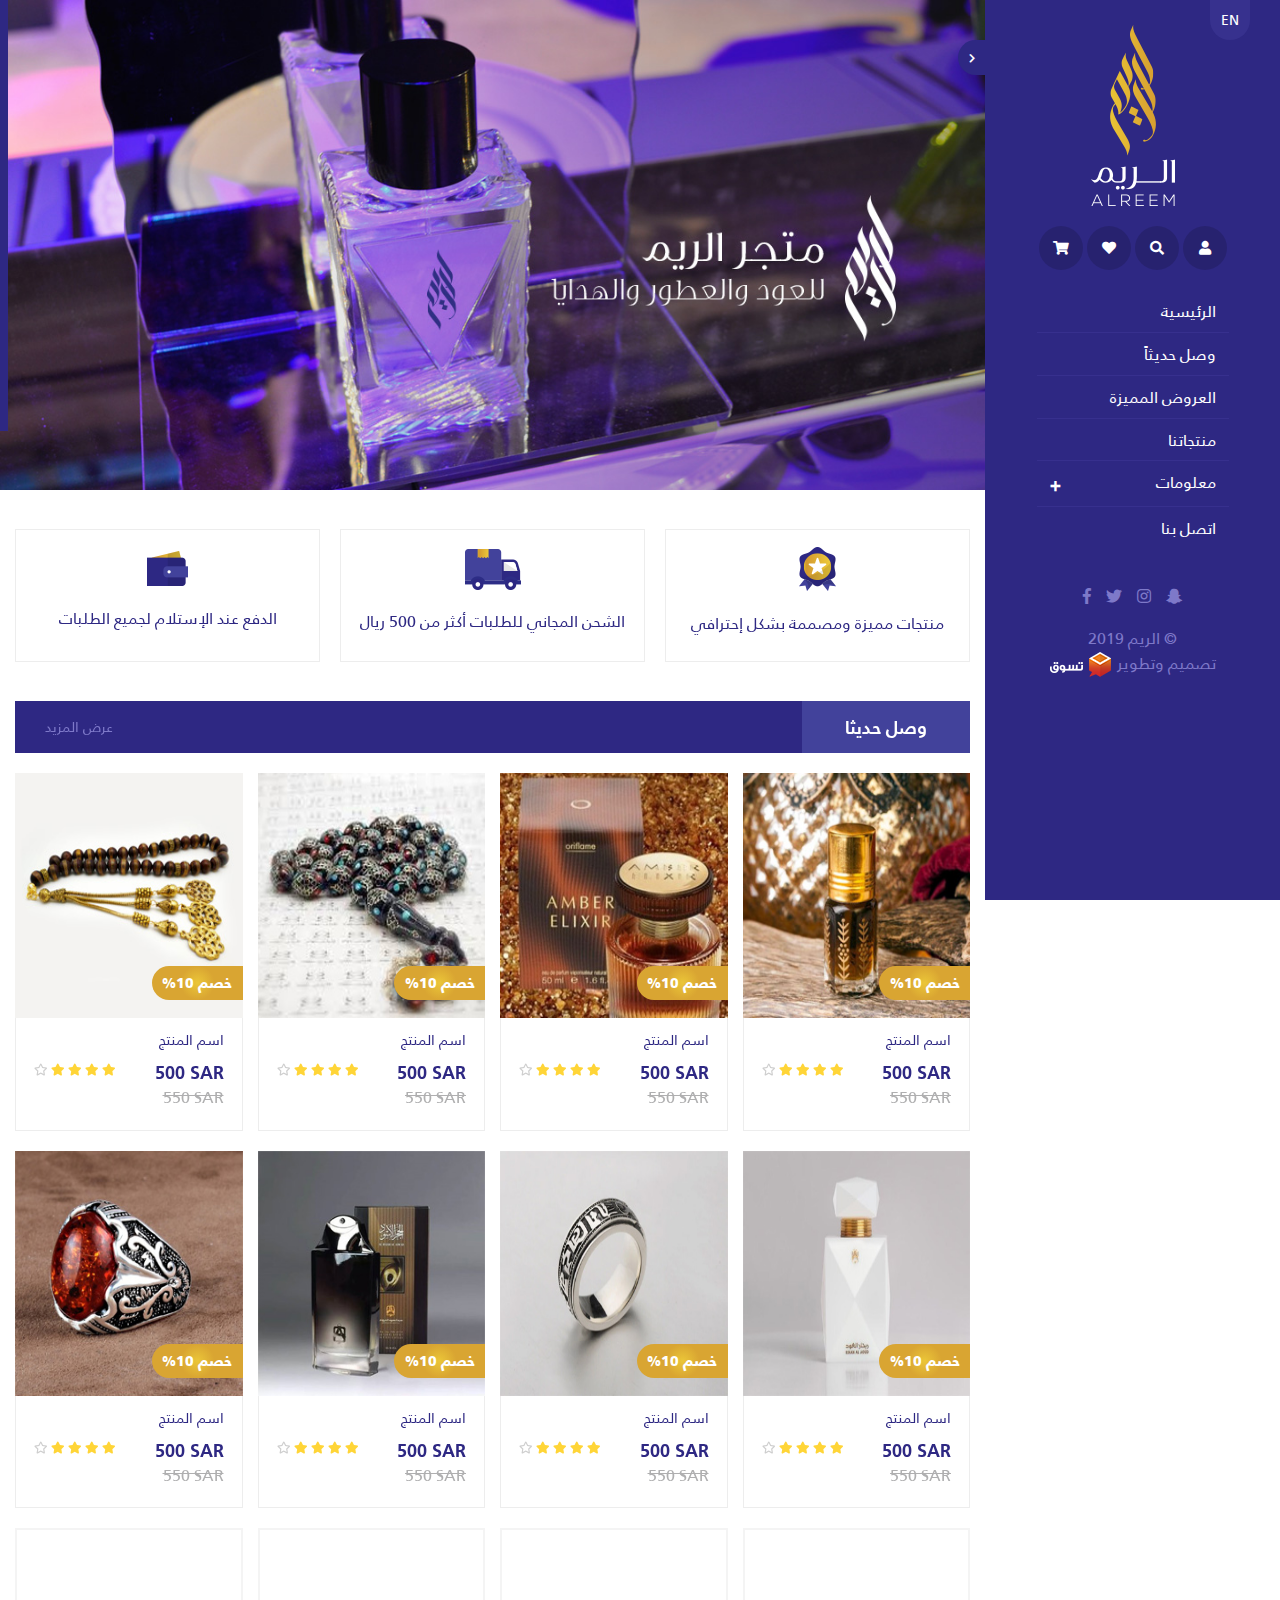
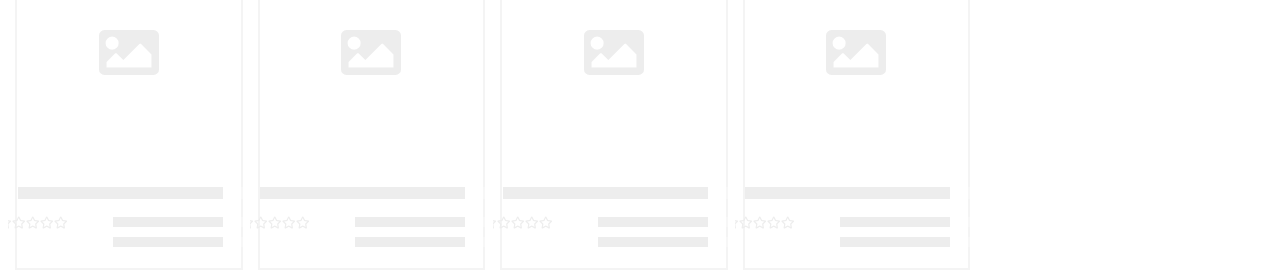
==== index.html @ d62d0670 "swiper" ====
<!DOCTYPE html>
<html>

<head>
  <meta charset="UTF-8" />
  <meta name="viewport" content="width=device-width, initial-scale=1, shrink-to-fit=no" />
  <title>الريم</title>
  <link rel="stylesheet" href="css/bootstrap.min.css" />
  <link rel="stylesheet" href="css/bootstrap-rtl.min.css" />
  <link rel="stylesheet" href="css/hover-min.css" />
  <link rel="stylesheet" href="css/owl.carousel.min.css" />
  <link rel="stylesheet" href="css/owl.theme.default.min.css" />
  <link rel="stylesheet" href="fonts/fontawesome/css/all.min.css" />
  <link rel="stylesheet" href="css/swiper.min.css" />
  <link rel="stylesheet" href="css/main.css" />
</head>

<body>
  <span class="side-close">
    <i class="fas fa-chevron-right"></i>
  </span>
  <div class="xs-overlay">
    <div class="side-bar">
      <div class="side-wraper">
        <a href="index-en.html" class="lang fix">EN</a>
        <a href="index.html" class="logo"><img src="images/logo.png" alt="" class="img-responsive"></a>
        <div class="user-icon">
          <a href="#"><i class="fas fa-user"></i></a>
          <span class="search-btn"><i class="fas fa-search"></i></span>
          <span><i class="fas fa-heart"></i></span>
          <span><i class="fas fa-shopping-cart"></i></span>
        </div>
        <div class="card">
          <ul class="links list-unstyled">
            <li class="link-li"><a href="#" class="link fix">الرئيسية</a></li>
            <li class="link-li"><a href="#" class="link fix">وصل حديثاً</a></li>
            <li class="link-li"><a href="#" class="link fix">العروض المميزة</a></li>
            <li class="link-li"><a href="#" class="link fix">منتجاتنا</a></li>
            <li class="link-li"><a class="link fix drop accordion">معلومات</a>
              <div class="panel">
                <ul class="droplinks list-unstyled">
                  <li><a href="#" class="link fix dropitem">من نحن</a></li>
                  <li><a href="#" class="link fix dropitem">معلومات الشحن والتوصيل</a></li>
                  <li><a href="#" class="link fix dropitem">الخصوصية</a></li>
                  <li><a href="#" class="link fix dropitem">شروط الإستخدام</a></li>
                </ul>
              </div>
            </li>
            <li class="link-li"><a href="#" class="link fix">اتصل بنا</a></li>
          </ul>
          <div id="search">
            <div class="searchbox">
              <input type="text" placeholder="البحث">
              <button><i class="fa fa-search"></i></button>
            </div>
          </div>
        </div>

        <div class="social">
          <a href="#" class="fix"><i class="fab fa-snapchat-ghost"></i></a>
          <a href="#" class="fix"><i class="fab fa-instagram"></i></a>
          <a href="#" class="fix"><i class="fab fa-twitter"></i></a>
          <a href="#" class="fix"><i class="fab fa-facebook-f"></i></a>
        </div>
        <div class="copyrights">
          <p class="reem">© الريم 2019</p>
          <p class="tasawk">تصميم وتطوير<a href="#"><img src="images/tasawk.png" alt=""></a></p>
        </div>
        <div class="close-btn">
          <i class="fas fa-times-circle"></i>
        </div>
      </div>
    </div>
  </div>
  <div class="logo-xs">
    <i class="fa fa-bars menu-btn"></i>
    <a href="#"><img src="images/logo.png" alt=""></a>
  </div>
  <div class="site-body">
    <!-- Start Slider -->
    <div id="mainslider" class="swiper-container" dir="rtl">
      <div class="swiper-wrapper">
        <div class="swiper-slide">
          <img src="images/slider.jpg" class="img-responsive" alt="slide">
        </div>
        <div class="swiper-slide">
          <img src="images/slider.jpg" class="img-responsive" alt="slide">
        </div>
      </div>
      <div class="swiper-pagination"></div>
    </div>
    <!-- End Slider -->
    <div class="services-bar">
      <div class="container-fluid">
        <div class="services">
          <div class="service">
            <img src="images/service1.png" alt="">
            <p class="service-info">منتجات مميزة ومصممة بشكل إحترافي</p>
          </div>
          <div class="service">
            <img src="images/service2.png" alt="">
            <p class="service-info">الشحن المجاني للطلبات أكثر من 500 ريال</p>
          </div>
          <div class="service">
            <img src="images/service3.png" alt="">
            <p class="service-info">الدفع عند الإستلام لجميع الطلبات</p>
          </div>
        </div>
      </div>
    </div>
    <div class="latest">
      <div class="container-fluid">
        <div class="latest-header">
          <h1>وصل حديثا</h1>
          <a href="#" class="fix">عرض المزيد</a>
        </div>
        <div class="row products">
          <div class="col-lg-3 col-md-4 col-sm-6 col-xs-12">
            <div class="product">
              <div class="product-img">
                <a href="#"><img src="images/pro1.jpg" class="img-responsive" alt=""></a>
                <div class="sale">خصم 10%</div>
                <div class="tools">
                  <span class="cart-icon"><i class="fas fa-shopping-cart"></i></span>
                  <span class="fav-icon"><i class="fas fa-heart"></i></span>
                </div>
              </div>
              <div class="info">
                <div class="infotxt">
                  <a href="#" class="product-name fix">اسم المنتج</a>
                  <div class="price">
                    <span class="new-price">500 SAR</span>
                    <span class="old-price">550 SAR</span>
                  </div>
                </div>
                <div class="therating">
                  <span><i class="fas fa-star"></i></span>
                  <span><i class="fas fa-star"></i></span>
                  <span><i class="fas fa-star"></i></span>
                  <span><i class="fas fa-star"></i></span>
                  <span><i class="far fa-star"></i></span>
                </div>
              </div>
            </div>
          </div>
          <div class="col-lg-3 col-md-4 col-sm-6 col-xs-12">
            <div class="product">
              <div class="product-img">
                <a href="#"><img src="images/pro2.jpg" class="img-responsive" alt=""></a>
                <div class="sale">خصم 10%</div>
                <div class="tools">
                  <span class="cart-icon"><i class="fas fa-shopping-cart"></i></span>
                  <span class="fav-icon"><i class="fas fa-heart"></i></span>
                </div>
              </div>
              <div class="info">
                <div class="infotxt">
                  <a href="#" class="product-name fix">اسم المنتج</a>
                  <div class="price">
                    <span class="new-price">500 SAR</span>
                    <span class="old-price">550 SAR</span>
                  </div>
                </div>
                <div class="therating">
                  <span><i class="fas fa-star"></i></span>
                  <span><i class="fas fa-star"></i></span>
                  <span><i class="fas fa-star"></i></span>
                  <span><i class="fas fa-star"></i></span>
                  <span><i class="far fa-star"></i></span>
                </div>
              </div>
            </div>
          </div>
          <div class="col-lg-3 col-md-4 col-sm-6 col-xs-12">
            <div class="product">
              <div class="product-img">
                <a href="#"><img src="images/pro3.jpg" class="img-responsive" alt=""></a>
                <div class="sale">خصم 10%</div>
                <div class="tools">
                  <span class="cart-icon"><i class="fas fa-shopping-cart"></i></span>
                  <span class="fav-icon"><i class="fas fa-heart"></i></span>
                </div>
              </div>
              <div class="info">
                <div class="infotxt">
                  <a href="#" class="product-name fix">اسم المنتج</a>
                  <div class="price">
                    <span class="new-price">500 SAR</span>
                    <span class="old-price">550 SAR</span>
                  </div>
                </div>
                <div class="therating">
                  <span><i class="fas fa-star"></i></span>
                  <span><i class="fas fa-star"></i></span>
                  <span><i class="fas fa-star"></i></span>
                  <span><i class="fas fa-star"></i></span>
                  <span><i class="far fa-star"></i></span>
                </div>
              </div>
            </div>
          </div>
          <div class="col-lg-3 col-md-4 col-sm-6 col-xs-12">
            <div class="product">
              <div class="product-img">
                <a href="#"><img src="images/pro4.jpg" class="img-responsive" alt=""></a>
                <div class="sale">خصم 10%</div>
                <div class="tools">
                  <span class="cart-icon"><i class="fas fa-shopping-cart"></i></span>
                  <span class="fav-icon"><i class="fas fa-heart"></i></span>
                </div>
              </div>
              <div class="info">
                <div class="infotxt">
                  <a href="#" class="product-name fix">اسم المنتج</a>
                  <div class="price">
                    <span class="new-price">500 SAR</span>
                    <span class="old-price">550 SAR</span>
                  </div>
                </div>
                <div class="therating">
                  <span><i class="fas fa-star"></i></span>
                  <span><i class="fas fa-star"></i></span>
                  <span><i class="fas fa-star"></i></span>
                  <span><i class="fas fa-star"></i></span>
                  <span><i class="far fa-star"></i></span>
                </div>
              </div>
            </div>
          </div>
          <div class="col-lg-3 col-md-4 col-sm-6 col-xs-12">
            <div class="product">
              <div class="product-img">
                <a href="#"><img src="images/pro5.jpg" class="img-responsive" alt=""></a>
                <div class="sale">خصم 10%</div>
                <div class="tools">
                  <span class="cart-icon"><i class="fas fa-shopping-cart"></i></span>
                  <span class="fav-icon"><i class="fas fa-heart"></i></span>
                </div>
              </div>
              <div class="info">
                <div class="infotxt">
                  <a href="#" class="product-name fix">اسم المنتج</a>
                  <div class="price">
                    <span class="new-price">500 SAR</span>
                    <span class="old-price">550 SAR</span>
                  </div>
                </div>
                <div class="therating">
                  <span><i class="fas fa-star"></i></span>
                  <span><i class="fas fa-star"></i></span>
                  <span><i class="fas fa-star"></i></span>
                  <span><i class="fas fa-star"></i></span>
                  <span><i class="far fa-star"></i></span>
                </div>
              </div>
            </div>
          </div>
          <div class="col-lg-3 col-md-4 col-sm-6 col-xs-12">
            <div class="product">
              <div class="product-img">
                <a href="#"><img src="images/pro6.jpg" class="img-responsive" alt=""></a>
                <div class="sale">خصم 10%</div>
                <div class="tools">
                  <span class="cart-icon"><i class="fas fa-shopping-cart"></i></span>
                  <span class="fav-icon"><i class="fas fa-heart"></i></span>
                </div>
              </div>
              <div class="info">
                <div class="infotxt">
                  <a href="#" class="product-name fix">اسم المنتج</a>
                  <div class="price">
                    <span class="new-price">500 SAR</span>
                    <span class="old-price">550 SAR</span>
                  </div>
                </div>
                <div class="therating">
                  <span><i class="fas fa-star"></i></span>
                  <span><i class="fas fa-star"></i></span>
                  <span><i class="fas fa-star"></i></span>
                  <span><i class="fas fa-star"></i></span>
                  <span><i class="far fa-star"></i></span>
                </div>
              </div>
            </div>
          </div>
          <div class="col-lg-3 col-md-4 col-sm-6 col-xs-12">
            <div class="product">
              <div class="product-img">
                <a href="#"><img src="images/pro7.jpg" class="img-responsive" alt=""></a>
                <div class="sale">خصم 10%</div>
                <div class="tools">
                  <span class="cart-icon"><i class="fas fa-shopping-cart"></i></span>
                  <span class="fav-icon"><i class="fas fa-heart"></i></span>
                </div>
              </div>
              <div class="info">
                <div class="infotxt">
                  <a href="#" class="product-name fix">اسم المنتج</a>
                  <div class="price">
                    <span class="new-price">500 SAR</span>
                    <span class="old-price">550 SAR</span>
                  </div>
                </div>
                <div class="therating">
                  <span><i class="fas fa-star"></i></span>
                  <span><i class="fas fa-star"></i></span>
                  <span><i class="fas fa-star"></i></span>
                  <span><i class="fas fa-star"></i></span>
                  <span><i class="far fa-star"></i></span>
                </div>
              </div>
            </div>
          </div>
          <div class="col-lg-3 col-md-4 col-sm-6 col-xs-12">
            <div class="product">
              <div class="product-img">
                <a href="#"><img src="images/pro8.jpg" class="img-responsive" alt=""></a>
                <div class="sale">خصم 10%</div>
                <div class="tools">
                  <span class="cart-icon"><i class="fas fa-shopping-cart"></i></span>
                  <span class="fav-icon"><i class="fas fa-heart"></i></span>
                </div>
              </div>
              <div class="info">
                <div class="infotxt">
                  <a href="#" class="product-name fix">اسم المنتج</a>
                  <div class="price">
                    <span class="new-price">500 SAR</span>
                    <span class="old-price">550 SAR</span>
                  </div>
                </div>
                <div class="therating">
                  <span><i class="fas fa-star"></i></span>
                  <span><i class="fas fa-star"></i></span>
                  <span><i class="fas fa-star"></i></span>
                  <span><i class="fas fa-star"></i></span>
                  <span><i class="far fa-star"></i></span>
                </div>
              </div>
            </div>
          </div>
          <div class="col-lg-3 col-md-4 col-sm-6 col-xs-12 placeholder">
            <div class="product">
              <div class="product-img">
                <i class="fas fa-image"></i>
              </div>
              <div class="info">
                <div class="infotxt">
                  <a href="#" class="product-name fix"></a>
                  <div class="price">
                    <span class="new-price"></span>
                    <span class="old-price"></span>
                  </div>
                </div>
                <div class="therating">
                  <span><i class="far fa-star"></i></span>
                  <span><i class="far fa-star"></i></span>
                  <span><i class="far fa-star"></i></span>
                  <span><i class="far fa-star"></i></span>
                  <span><i class="far fa-star"></i></span>
                </div>
              </div>
            </div>
          </div>
          <div class="col-lg-3 col-md-4 col-sm-6 col-xs-12 placeholder">
            <div class="product">
              <div class="product-img">
                <i class="fas fa-image"></i>
              </div>
              <div class="info">
                <div class="infotxt">
                  <a href="#" class="product-name fix"></a>
                  <div class="price">
                    <span class="new-price"></span>
                    <span class="old-price"></span>
                  </div>
                </div>
                <div class="therating">
                  <span><i class="far fa-star"></i></span>
                  <span><i class="far fa-star"></i></span>
                  <span><i class="far fa-star"></i></span>
                  <span><i class="far fa-star"></i></span>
                  <span><i class="far fa-star"></i></span>
                </div>
              </div>
            </div>
          </div>
          <div class="col-lg-3 col-md-4 col-sm-6 col-xs-12 placeholder">
            <div class="product">
              <div class="product-img">
                <i class="fas fa-image"></i>
              </div>
              <div class="info">
                <div class="infotxt">
                  <a href="#" class="product-name fix"></a>
                  <div class="price">
                    <span class="new-price"></span>
                    <span class="old-price"></span>
                  </div>
                </div>
                <div class="therating">
                  <span><i class="far fa-star"></i></span>
                  <span><i class="far fa-star"></i></span>
                  <span><i class="far fa-star"></i></span>
                  <span><i class="far fa-star"></i></span>
                  <span><i class="far fa-star"></i></span>
                </div>
              </div>
            </div>
          </div>
          <div class="col-lg-3 col-md-4 col-sm-6 col-xs-12 placeholder">
            <div class="product">
              <div class="product-img">
                <i class="fas fa-image"></i>
              </div>
              <div class="info">
                <div class="infotxt">
                  <a href="#" class="product-name fix"></a>
                  <div class="price">
                    <span class="new-price"></span>
                    <span class="old-price"></span>
                  </div>
                </div>
                <div class="therating">
                  <span><i class="far fa-star"></i></span>
                  <span><i class="far fa-star"></i></span>
                  <span><i class="far fa-star"></i></span>
                  <span><i class="far fa-star"></i></span>
                  <span><i class="far fa-star"></i></span>
                </div>
              </div>
            </div>
          </div>

        </div>
      </div>
    </div>
  </div>
  <script src="js/jquery-3.3.1.min.js"></script>
  <script src="js/jquery.nicescroll.min.js"></script>
  <script src="js/bootstrap.min.js"></script>
  <script src="js/owl.carousel.min.js"></script>
  <script src="js/swiper.min.js"></script>
  <script src="js/main.js"></script>
</body>

</html>
---- fonts/fontawesome/css/all.min.css ----
.fa,.fab,.fal,.far,.fas{-moz-osx-font-smoothing:grayscale;-webkit-font-smoothing:antialiased;display:inline-block;font-style:normal;font-variant:normal;text-rendering:auto;line-height:1}.fa-lg{font-size:1.33333em;line-height:.75em;vertical-align:-.0667em}.fa-xs{font-size:.75em}.fa-sm{font-size:.875em}.fa-1x{font-size:1em}.fa-2x{font-size:2em}.fa-3x{font-size:3em}.fa-4x{font-size:4em}.fa-5x{font-size:5em}.fa-6x{font-size:6em}.fa-7x{font-size:7em}.fa-8x{font-size:8em}.fa-9x{font-size:9em}.fa-10x{font-size:10em}.fa-fw{text-align:center;width:1.25em}.fa-ul{list-style-type:none;margin-left:2.5em;padding-left:0}.fa-ul>li{position:relative}.fa-li{left:-2em;position:absolute;text-align:center;width:2em;line-height:inherit}.fa-border{border:.08em solid #eee;border-radius:.1em;padding:.2em .25em .15em}.fa-pull-left{float:left}.fa-pull-right{float:right}.fa.fa-pull-left,.fab.fa-pull-left,.fal.fa-pull-left,.far.fa-pull-left,.fas.fa-pull-left{margin-right:.3em}.fa.fa-pull-right,.fab.fa-pull-right,.fal.fa-pull-right,.far.fa-pull-right,.fas.fa-pull-right{margin-left:.3em}.fa-spin{animation:fa-spin 2s infinite linear}.fa-pulse{animation:fa-spin 1s infinite steps(8)}@keyframes fa-spin{0%{transform:rotate(0deg)}to{transform:rotate(1turn)}}.fa-rotate-90{-ms-filter:"progid:DXImageTransform.Microsoft.BasicImage(rotation=1)";transform:rotate(90deg)}.fa-rotate-180{-ms-filter:"progid:DXImageTransform.Microsoft.BasicImage(rotation=2)";transform:rotate(180deg)}.fa-rotate-270{-ms-filter:"progid:DXImageTransform.Microsoft.BasicImage(rotation=3)";transform:rotate(270deg)}.fa-flip-horizontal{-ms-filter:"progid:DXImageTransform.Microsoft.BasicImage(rotation=0, mirror=1)";transform:scaleX(-1)}.fa-flip-vertical{transform:scaleY(-1)}.fa-flip-both,.fa-flip-horizontal.fa-flip-vertical,.fa-flip-vertical{-ms-filter:"progid:DXImageTransform.Microsoft.BasicImage(rotation=2, mirror=1)"}.fa-flip-both,.fa-flip-horizontal.fa-flip-vertical{transform:scale(-1)}:root .fa-flip-both,:root .fa-flip-horizontal,:root .fa-flip-vertical,:root .fa-rotate-90,:root .fa-rotate-180,:root .fa-rotate-270{filter:none}.fa-stack{display:inline-block;height:2em;line-height:2em;position:relative;vertical-align:middle;width:2.5em}.fa-stack-1x,.fa-stack-2x{left:0;position:absolute;text-align:center;width:100%}.fa-stack-1x{line-height:inherit}.fa-stack-2x{font-size:2em}.fa-inverse{color:#fff}.fa-500px:before{content:"\f26e"}.fa-accessible-icon:before{content:"\f368"}.fa-accusoft:before{content:"\f369"}.fa-acquisitions-incorporated:before{content:"\f6af"}.fa-ad:before{content:"\f641"}.fa-address-book:before{content:"\f2b9"}.fa-address-card:before{content:"\f2bb"}.fa-adjust:before{content:"\f042"}.fa-adn:before{content:"\f170"}.fa-adobe:before{content:"\f778"}.fa-adversal:before{content:"\f36a"}.fa-affiliatetheme:before{content:"\f36b"}.fa-air-freshener:before{content:"\f5d0"}.fa-algolia:before{content:"\f36c"}.fa-align-center:before{content:"\f037"}.fa-align-justify:before{content:"\f039"}.fa-align-left:before{content:"\f036"}.fa-align-right:before{content:"\f038"}.fa-alipay:before{content:"\f642"}.fa-allergies:before{content:"\f461"}.fa-amazon:before{content:"\f270"}.fa-amazon-pay:before{content:"\f42c"}.fa-ambulance:before{content:"\f0f9"}.fa-american-sign-language-interpreting:before{content:"\f2a3"}.fa-amilia:before{content:"\f36d"}.fa-anchor:before{content:"\f13d"}.fa-android:before{content:"\f17b"}.fa-angellist:before{content:"\f209"}.fa-angle-double-down:before{content:"\f103"}.fa-angle-double-left:before{content:"\f100"}.fa-angle-double-right:before{content:"\f101"}.fa-angle-double-up:before{content:"\f102"}.fa-angle-down:before{content:"\f107"}.fa-angle-left:before{content:"\f104"}.fa-angle-right:before{content:"\f105"}.fa-angle-up:before{content:"\f106"}.fa-angry:before{content:"\f556"}.fa-angrycreative:before{content:"\f36e"}.fa-angular:before{content:"\f420"}.fa-ankh:before{content:"\f644"}.fa-app-store:before{content:"\f36f"}.fa-app-store-ios:before{content:"\f370"}.fa-apper:before{content:"\f371"}.fa-apple:before{content:"\f179"}.fa-apple-alt:before{content:"\f5d1"}.fa-apple-pay:before{content:"\f415"}.fa-archive:before{content:"\f187"}.fa-archway:before{content:"\f557"}.fa-arrow-alt-circle-down:before{content:"\f358"}.fa-arrow-alt-circle-left:before{content:"\f359"}.fa-arrow-alt-circle-right:before{content:"\f35a"}.fa-arrow-alt-circle-up:before{content:"\f35b"}.fa-arrow-circle-down:before{content:"\f0ab"}.fa-arrow-circle-left:before{content:"\f0a8"}.fa-arrow-circle-right:before{content:"\f0a9"}.fa-arrow-circle-up:before{content:"\f0aa"}.fa-arrow-down:before{content:"\f063"}.fa-arrow-left:before{content:"\f060"}.fa-arrow-right:before{content:"\f061"}.fa-arrow-up:before{content:"\f062"}.fa-arrows-alt:before{content:"\f0b2"}.fa-arrows-alt-h:before{content:"\f337"}.fa-arrows-alt-v:before{content:"\f338"}.fa-artstation:before{content:"\f77a"}.fa-assistive-listening-systems:before{content:"\f2a2"}.fa-asterisk:before{content:"\f069"}.fa-asymmetrik:before{content:"\f372"}.fa-at:before{content:"\f1fa"}.fa-atlas:before{content:"\f558"}.fa-atlassian:before{content:"\f77b"}.fa-atom:before{content:"\f5d2"}.fa-audible:before{content:"\f373"}.fa-audio-description:before{content:"\f29e"}.fa-autoprefixer:before{content:"\f41c"}.fa-avianex:before{content:"\f374"}.fa-aviato:before{content:"\f421"}.fa-award:before{content:"\f559"}.fa-aws:before{content:"\f375"}.fa-baby:before{content:"\f77c"}.fa-baby-carriage:before{content:"\f77d"}.fa-backspace:before{content:"\f55a"}.fa-backward:before{content:"\f04a"}.fa-bacon:before{content:"\f7e5"}.fa-balance-scale:before{content:"\f24e"}.fa-ban:before{content:"\f05e"}.fa-band-aid:before{content:"\f462"}.fa-bandcamp:before{content:"\f2d5"}.fa-barcode:before{content:"\f02a"}.fa-bars:before{content:"\f0c9"}.fa-baseball-ball:before{content:"\f433"}.fa-basketball-ball:before{content:"\f434"}.fa-bath:before{content:"\f2cd"}.fa-battery-empty:before{content:"\f244"}.fa-battery-full:before{content:"\f240"}.fa-battery-half:before{content:"\f242"}.fa-battery-quarter:before{content:"\f243"}.fa-battery-three-quarters:before{content:"\f241"}.fa-bed:before{content:"\f236"}.fa-beer:before{content:"\f0fc"}.fa-behance:before{content:"\f1b4"}.fa-behance-square:before{content:"\f1b5"}.fa-bell:before{content:"\f0f3"}.fa-bell-slash:before{content:"\f1f6"}.fa-bezier-curve:before{content:"\f55b"}.fa-bible:before{content:"\f647"}.fa-bicycle:before{content:"\f206"}.fa-bimobject:before{content:"\f378"}.fa-binoculars:before{content:"\f1e5"}.fa-biohazard:before{content:"\f780"}.fa-birthday-cake:before{content:"\f1fd"}.fa-bitbucket:before{content:"\f171"}.fa-bitcoin:before{content:"\f379"}.fa-bity:before{content:"\f37a"}.fa-black-tie:before{content:"\f27e"}.fa-blackberry:before{content:"\f37b"}.fa-blender:before{content:"\f517"}.fa-blender-phone:before{content:"\f6b6"}.fa-blind:before{content:"\f29d"}.fa-blog:before{content:"\f781"}.fa-blogger:before{content:"\f37c"}.fa-blogger-b:before{content:"\f37d"}.fa-bluetooth:before{content:"\f293"}.fa-bluetooth-b:before{content:"\f294"}.fa-bold:before{content:"\f032"}.fa-bolt:before{content:"\f0e7"}.fa-bomb:before{content:"\f1e2"}.fa-bone:before{content:"\f5d7"}.fa-bong:before{content:"\f55c"}.fa-book:before{content:"\f02d"}.fa-book-dead:before{content:"\f6b7"}.fa-book-medical:before{content:"\f7e6"}.fa-book-open:before{content:"\f518"}.fa-book-reader:before{content:"\f5da"}.fa-bookmark:before{content:"\f02e"}.fa-bowling-ball:before{content:"\f436"}.fa-box:before{content:"\f466"}.fa-box-open:before{content:"\f49e"}.fa-boxes:before{content:"\f468"}.fa-braille:before{content:"\f2a1"}.fa-brain:before{content:"\f5dc"}.fa-bread-slice:before{content:"\f7ec"}.fa-briefcase:before{content:"\f0b1"}.fa-briefcase-medical:before{content:"\f469"}.fa-broadcast-tower:before{content:"\f519"}.fa-broom:before{content:"\f51a"}.fa-brush:before{content:"\f55d"}.fa-btc:before{content:"\f15a"}.fa-bug:before{content:"\f188"}.fa-building:before{content:"\f1ad"}.fa-bullhorn:before{content:"\f0a1"}.fa-bullseye:before{content:"\f140"}.fa-burn:before{content:"\f46a"}.fa-buromobelexperte:before{content:"\f37f"}.fa-bus:before{content:"\f207"}.fa-bus-alt:before{content:"\f55e"}.fa-business-time:before{content:"\f64a"}.fa-buysellads:before{content:"\f20d"}.fa-calculator:before{content:"\f1ec"}.fa-calendar:before{content:"\f133"}.fa-calendar-alt:before{content:"\f073"}.fa-calendar-check:before{content:"\f274"}.fa-calendar-day:before{content:"\f783"}.fa-calendar-minus:before{content:"\f272"}.fa-calendar-plus:before{content:"\f271"}.fa-calendar-times:before{content:"\f273"}.fa-calendar-week:before{content:"\f784"}.fa-camera:before{content:"\f030"}.fa-camera-retro:before{content:"\f083"}.fa-campground:before{content:"\f6bb"}.fa-canadian-maple-leaf:before{content:"\f785"}.fa-candy-cane:before{content:"\f786"}.fa-cannabis:before{content:"\f55f"}.fa-capsules:before{content:"\f46b"}.fa-car:before{content:"\f1b9"}.fa-car-alt:before{content:"\f5de"}.fa-car-battery:before{content:"\f5df"}.fa-car-crash:before{content:"\f5e1"}.fa-car-side:before{content:"\f5e4"}.fa-caret-down:before{content:"\f0d7"}.fa-caret-left:before{content:"\f0d9"}.fa-caret-right:before{content:"\f0da"}.fa-caret-square-down:before{content:"\f150"}.fa-caret-square-left:before{content:"\f191"}.fa-caret-square-right:before{content:"\f152"}.fa-caret-square-up:before{content:"\f151"}.fa-caret-up:before{content:"\f0d8"}.fa-carrot:before{content:"\f787"}.fa-cart-arrow-down:before{content:"\f218"}.fa-cart-plus:before{content:"\f217"}.fa-cash-register:before{content:"\f788"}.fa-cat:before{content:"\f6be"}.fa-cc-amazon-pay:before{content:"\f42d"}.fa-cc-amex:before{content:"\f1f3"}.fa-cc-apple-pay:before{content:"\f416"}.fa-cc-diners-club:before{content:"\f24c"}.fa-cc-discover:before{content:"\f1f2"}.fa-cc-jcb:before{content:"\f24b"}.fa-cc-mastercard:before{content:"\f1f1"}.fa-cc-paypal:before{content:"\f1f4"}.fa-cc-stripe:before{content:"\f1f5"}.fa-cc-visa:before{content:"\f1f0"}.fa-centercode:before{content:"\f380"}.fa-centos:before{content:"\f789"}.fa-certificate:before{content:"\f0a3"}.fa-chair:before{content:"\f6c0"}.fa-chalkboard:before{content:"\f51b"}.fa-chalkboard-teacher:before{content:"\f51c"}.fa-charging-station:before{content:"\f5e7"}.fa-chart-area:before{content:"\f1fe"}.fa-chart-bar:before{content:"\f080"}.fa-chart-line:before{content:"\f201"}.fa-chart-pie:before{content:"\f200"}.fa-check:before{content:"\f00c"}.fa-check-circle:before{content:"\f058"}.fa-check-double:before{content:"\f560"}.fa-check-square:before{content:"\f14a"}.fa-cheese:before{content:"\f7ef"}.fa-chess:before{content:"\f439"}.fa-chess-bishop:before{content:"\f43a"}.fa-chess-board:before{content:"\f43c"}.fa-chess-king:before{content:"\f43f"}.fa-chess-knight:before{content:"\f441"}.fa-chess-pawn:before{content:"\f443"}.fa-chess-queen:before{content:"\f445"}.fa-chess-rook:before{content:"\f447"}.fa-chevron-circle-down:before{content:"\f13a"}.fa-chevron-circle-left:before{content:"\f137"}.fa-chevron-circle-right:before{content:"\f138"}.fa-chevron-circle-up:before{content:"\f139"}.fa-chevron-down:before{content:"\f078"}.fa-chevron-left:before{content:"\f053"}.fa-chevron-right:before{content:"\f054"}.fa-chevron-up:before{content:"\f077"}.fa-child:before{content:"\f1ae"}.fa-chrome:before{content:"\f268"}.fa-church:before{content:"\f51d"}.fa-circle:before{content:"\f111"}.fa-circle-notch:before{content:"\f1ce"}.fa-city:before{content:"\f64f"}.fa-clinic-medical:before{content:"\f7f2"}.fa-clipboard:before{content:"\f328"}.fa-clipboard-check:before{content:"\f46c"}.fa-clipboard-list:before{content:"\f46d"}.fa-clock:before{content:"\f017"}.fa-clone:before{content:"\f24d"}.fa-closed-captioning:before{content:"\f20a"}.fa-cloud:before{content:"\f0c2"}.fa-cloud-download-alt:before{content:"\f381"}.fa-cloud-meatball:before{content:"\f73b"}.fa-cloud-moon:before{content:"\f6c3"}.fa-cloud-moon-rain:before{content:"\f73c"}.fa-cloud-rain:before{content:"\f73d"}.fa-cloud-showers-heavy:before{content:"\f740"}.fa-cloud-sun:before{content:"\f6c4"}.fa-cloud-sun-rain:before{content:"\f743"}.fa-cloud-upload-alt:before{content:"\f382"}.fa-cloudscale:before{content:"\f383"}.fa-cloudsmith:before{content:"\f384"}.fa-cloudversify:before{content:"\f385"}.fa-cocktail:before{content:"\f561"}.fa-code:before{content:"\f121"}.fa-code-branch:before{content:"\f126"}.fa-codepen:before{content:"\f1cb"}.fa-codiepie:before{content:"\f284"}.fa-coffee:before{content:"\f0f4"}.fa-cog:before{content:"\f013"}.fa-cogs:before{content:"\f085"}.fa-coins:before{content:"\f51e"}.fa-columns:before{content:"\f0db"}.fa-comment:before{content:"\f075"}.fa-comment-alt:before{content:"\f27a"}.fa-comment-dollar:before{content:"\f651"}.fa-comment-dots:before{content:"\f4ad"}.fa-comment-medical:before{content:"\f7f5"}.fa-comment-slash:before{content:"\f4b3"}.fa-comments:before{content:"\f086"}.fa-comments-dollar:before{content:"\f653"}.fa-compact-disc:before{content:"\f51f"}.fa-compass:before{content:"\f14e"}.fa-compress:before{content:"\f066"}.fa-compress-arrows-alt:before{content:"\f78c"}.fa-concierge-bell:before{content:"\f562"}.fa-confluence:before{content:"\f78d"}.fa-connectdevelop:before{content:"\f20e"}.fa-contao:before{content:"\f26d"}.fa-cookie:before{content:"\f563"}.fa-cookie-bite:before{content:"\f564"}.fa-copy:before{content:"\f0c5"}.fa-copyright:before{content:"\f1f9"}.fa-couch:before{content:"\f4b8"}.fa-cpanel:before{content:"\f388"}.fa-creative-commons:before{content:"\f25e"}.fa-creative-commons-by:before{content:"\f4e7"}.fa-creative-commons-nc:before{content:"\f4e8"}.fa-creative-commons-nc-eu:before{content:"\f4e9"}.fa-creative-commons-nc-jp:before{content:"\f4ea"}.fa-creative-commons-nd:before{content:"\f4eb"}.fa-creative-commons-pd:before{content:"\f4ec"}.fa-creative-commons-pd-alt:before{content:"\f4ed"}.fa-creative-commons-remix:before{content:"\f4ee"}.fa-creative-commons-sa:before{content:"\f4ef"}.fa-creative-commons-sampling:before{content:"\f4f0"}.fa-creative-commons-sampling-plus:before{content:"\f4f1"}.fa-creative-commons-share:before{content:"\f4f2"}.fa-creative-commons-zero:before{content:"\f4f3"}.fa-credit-card:before{content:"\f09d"}.fa-critical-role:before{content:"\f6c9"}.fa-crop:before{content:"\f125"}.fa-crop-alt:before{content:"\f565"}.fa-cross:before{content:"\f654"}.fa-crosshairs:before{content:"\f05b"}.fa-crow:before{content:"\f520"}.fa-crown:before{content:"\f521"}.fa-crutch:before{content:"\f7f7"}.fa-css3:before{content:"\f13c"}.fa-css3-alt:before{content:"\f38b"}.fa-cube:before{content:"\f1b2"}.fa-cubes:before{content:"\f1b3"}.fa-cut:before{content:"\f0c4"}.fa-cuttlefish:before{content:"\f38c"}.fa-d-and-d:before{content:"\f38d"}.fa-d-and-d-beyond:before{content:"\f6ca"}.fa-dashcube:before{content:"\f210"}.fa-database:before{content:"\f1c0"}.fa-deaf:before{content:"\f2a4"}.fa-delicious:before{content:"\f1a5"}.fa-democrat:before{content:"\f747"}.fa-deploydog:before{content:"\f38e"}.fa-deskpro:before{content:"\f38f"}.fa-desktop:before{content:"\f108"}.fa-dev:before{content:"\f6cc"}.fa-deviantart:before{content:"\f1bd"}.fa-dharmachakra:before{content:"\f655"}.fa-dhl:before{content:"\f790"}.fa-diagnoses:before{content:"\f470"}.fa-diaspora:before{content:"\f791"}.fa-dice:before{content:"\f522"}.fa-dice-d20:before{content:"\f6cf"}.fa-dice-d6:before{content:"\f6d1"}.fa-dice-five:before{content:"\f523"}.fa-dice-four:before{content:"\f524"}.fa-dice-one:before{content:"\f525"}.fa-dice-six:before{content:"\f526"}.fa-dice-three:before{content:"\f527"}.fa-dice-two:before{content:"\f528"}.fa-digg:before{content:"\f1a6"}.fa-digital-ocean:before{content:"\f391"}.fa-digital-tachograph:before{content:"\f566"}.fa-directions:before{content:"\f5eb"}.fa-discord:before{content:"\f392"}.fa-discourse:before{content:"\f393"}.fa-divide:before{content:"\f529"}.fa-dizzy:before{content:"\f567"}.fa-dna:before{content:"\f471"}.fa-dochub:before{content:"\f394"}.fa-docker:before{content:"\f395"}.fa-dog:before{content:"\f6d3"}.fa-dollar-sign:before{content:"\f155"}.fa-dolly:before{content:"\f472"}.fa-dolly-flatbed:before{content:"\f474"}.fa-donate:before{content:"\f4b9"}.fa-door-closed:before{content:"\f52a"}.fa-door-open:before{content:"\f52b"}.fa-dot-circle:before{content:"\f192"}.fa-dove:before{content:"\f4ba"}.fa-download:before{content:"\f019"}.fa-draft2digital:before{content:"\f396"}.fa-drafting-compass:before{content:"\f568"}.fa-dragon:before{content:"\f6d5"}.fa-draw-polygon:before{content:"\f5ee"}.fa-dribbble:before{content:"\f17d"}.fa-dribbble-square:before{content:"\f397"}.fa-dropbox:before{content:"\f16b"}.fa-drum:before{content:"\f569"}.fa-drum-steelpan:before{content:"\f56a"}.fa-drumstick-bite:before{content:"\f6d7"}.fa-drupal:before{content:"\f1a9"}.fa-dumbbell:before{content:"\f44b"}.fa-dumpster:before{content:"\f793"}.fa-dumpster-fire:before{content:"\f794"}.fa-dungeon:before{content:"\f6d9"}.fa-dyalog:before{content:"\f399"}.fa-earlybirds:before{content:"\f39a"}.fa-ebay:before{content:"\f4f4"}.fa-edge:before{content:"\f282"}.fa-edit:before{content:"\f044"}.fa-egg:before{content:"\f7fb"}.fa-eject:before{content:"\f052"}.fa-elementor:before{content:"\f430"}.fa-ellipsis-h:before{content:"\f141"}.fa-ellipsis-v:before{content:"\f142"}.fa-ello:before{content:"\f5f1"}.fa-ember:before{content:"\f423"}.fa-empire:before{content:"\f1d1"}.fa-envelope:before{content:"\f0e0"}.fa-envelope-open:before{content:"\f2b6"}.fa-envelope-open-text:before{content:"\f658"}.fa-envelope-square:before{content:"\f199"}.fa-envira:before{content:"\f299"}.fa-equals:before{content:"\f52c"}.fa-eraser:before{content:"\f12d"}.fa-erlang:before{content:"\f39d"}.fa-ethereum:before{content:"\f42e"}.fa-ethernet:before{content:"\f796"}.fa-etsy:before{content:"\f2d7"}.fa-euro-sign:before{content:"\f153"}.fa-exchange-alt:before{content:"\f362"}.fa-exclamation:before{content:"\f12a"}.fa-exclamation-circle:before{content:"\f06a"}.fa-exclamation-triangle:before{content:"\f071"}.fa-expand:before{content:"\f065"}.fa-expand-arrows-alt:before{content:"\f31e"}.fa-expeditedssl:before{content:"\f23e"}.fa-external-link-alt:before{content:"\f35d"}.fa-external-link-square-alt:before{content:"\f360"}.fa-eye:before{content:"\f06e"}.fa-eye-dropper:before{content:"\f1fb"}.fa-eye-slash:before{content:"\f070"}.fa-facebook:before{content:"\f09a"}.fa-facebook-f:before{content:"\f39e"}.fa-facebook-messenger:before{content:"\f39f"}.fa-facebook-square:before{content:"\f082"}.fa-fantasy-flight-games:before{content:"\f6dc"}.fa-fast-backward:before{content:"\f049"}.fa-fast-forward:before{content:"\f050"}.fa-fax:before{content:"\f1ac"}.fa-feather:before{content:"\f52d"}.fa-feather-alt:before{content:"\f56b"}.fa-fedex:before{content:"\f797"}.fa-fedora:before{content:"\f798"}.fa-female:before{content:"\f182"}.fa-fighter-jet:before{content:"\f0fb"}.fa-figma:before{content:"\f799"}.fa-file:before{content:"\f15b"}.fa-file-alt:before{content:"\f15c"}.fa-file-archive:before{content:"\f1c6"}.fa-file-audio:before{content:"\f1c7"}.fa-file-code:before{content:"\f1c9"}.fa-file-contract:before{content:"\f56c"}.fa-file-csv:before{content:"\f6dd"}.fa-file-download:before{content:"\f56d"}.fa-file-excel:before{content:"\f1c3"}.fa-file-export:before{content:"\f56e"}.fa-file-image:before{content:"\f1c5"}.fa-file-import:before{content:"\f56f"}.fa-file-invoice:before{content:"\f570"}.fa-file-invoice-dollar:before{content:"\f571"}.fa-file-medical:before{content:"\f477"}.fa-file-medical-alt:before{content:"\f478"}.fa-file-pdf:before{content:"\f1c1"}.fa-file-powerpoint:before{content:"\f1c4"}.fa-file-prescription:before{content:"\f572"}.fa-file-signature:before{content:"\f573"}.fa-file-upload:before{content:"\f574"}.fa-file-video:before{content:"\f1c8"}.fa-file-word:before{content:"\f1c2"}.fa-fill:before{content:"\f575"}.fa-fill-drip:before{content:"\f576"}.fa-film:before{content:"\f008"}.fa-filter:before{content:"\f0b0"}.fa-fingerprint:before{content:"\f577"}.fa-fire:before{content:"\f06d"}.fa-fire-alt:before{content:"\f7e4"}.fa-fire-extinguisher:before{content:"\f134"}.fa-firefox:before{content:"\f269"}.fa-first-aid:before{content:"\f479"}.fa-first-order:before{content:"\f2b0"}.fa-first-order-alt:before{content:"\f50a"}.fa-firstdraft:before{content:"\f3a1"}.fa-fish:before{content:"\f578"}.fa-fist-raised:before{content:"\f6de"}.fa-flag:before{content:"\f024"}.fa-flag-checkered:before{content:"\f11e"}.fa-flag-usa:before{content:"\f74d"}.fa-flask:before{content:"\f0c3"}.fa-flickr:before{content:"\f16e"}.fa-flipboard:before{content:"\f44d"}.fa-flushed:before{content:"\f579"}.fa-fly:before{content:"\f417"}.fa-folder:before{content:"\f07b"}.fa-folder-minus:before{content:"\f65d"}.fa-folder-open:before{content:"\f07c"}.fa-folder-plus:before{content:"\f65e"}.fa-font:before{content:"\f031"}.fa-font-awesome:before{content:"\f2b4"}.fa-font-awesome-alt:before{content:"\f35c"}.fa-font-awesome-flag:before{content:"\f425"}.fa-font-awesome-logo-full:before{content:"\f4e6"}.fa-fonticons:before{content:"\f280"}.fa-fonticons-fi:before{content:"\f3a2"}.fa-football-ball:before{content:"\f44e"}.fa-fort-awesome:before{content:"\f286"}.fa-fort-awesome-alt:before{content:"\f3a3"}.fa-forumbee:before{content:"\f211"}.fa-forward:before{content:"\f04e"}.fa-foursquare:before{content:"\f180"}.fa-free-code-camp:before{content:"\f2c5"}.fa-freebsd:before{content:"\f3a4"}.fa-frog:before{content:"\f52e"}.fa-frown:before{content:"\f119"}.fa-frown-open:before{content:"\f57a"}.fa-fulcrum:before{content:"\f50b"}.fa-funnel-dollar:before{content:"\f662"}.fa-futbol:before{content:"\f1e3"}.fa-galactic-republic:before{content:"\f50c"}.fa-galactic-senate:before{content:"\f50d"}.fa-gamepad:before{content:"\f11b"}.fa-gas-pump:before{content:"\f52f"}.fa-gavel:before{content:"\f0e3"}.fa-gem:before{content:"\f3a5"}.fa-genderless:before{content:"\f22d"}.fa-get-pocket:before{content:"\f265"}.fa-gg:before{content:"\f260"}.fa-gg-circle:before{content:"\f261"}.fa-ghost:before{content:"\f6e2"}.fa-gift:before{content:"\f06b"}.fa-gifts:before{content:"\f79c"}.fa-git:before{content:"\f1d3"}.fa-git-square:before{content:"\f1d2"}.fa-github:before{content:"\f09b"}.fa-github-alt:before{content:"\f113"}.fa-github-square:before{content:"\f092"}.fa-gitkraken:before{content:"\f3a6"}.fa-gitlab:before{content:"\f296"}.fa-gitter:before{content:"\f426"}.fa-glass-cheers:before{content:"\f79f"}.fa-glass-martini:before{content:"\f000"}.fa-glass-martini-alt:before{content:"\f57b"}.fa-glass-whiskey:before{content:"\f7a0"}.fa-glasses:before{content:"\f530"}.fa-glide:before{content:"\f2a5"}.fa-glide-g:before{content:"\f2a6"}.fa-globe:before{content:"\f0ac"}.fa-globe-africa:before{content:"\f57c"}.fa-globe-americas:before{content:"\f57d"}.fa-globe-asia:before{content:"\f57e"}.fa-globe-europe:before{content:"\f7a2"}.fa-gofore:before{content:"\f3a7"}.fa-golf-ball:before{content:"\f450"}.fa-goodreads:before{content:"\f3a8"}.fa-goodreads-g:before{content:"\f3a9"}.fa-google:before{content:"\f1a0"}.fa-google-drive:before{content:"\f3aa"}.fa-google-play:before{content:"\f3ab"}.fa-google-plus:before{content:"\f2b3"}.fa-google-plus-g:before{content:"\f0d5"}.fa-google-plus-square:before{content:"\f0d4"}.fa-google-wallet:before{content:"\f1ee"}.fa-gopuram:before{content:"\f664"}.fa-graduation-cap:before{content:"\f19d"}.fa-gratipay:before{content:"\f184"}.fa-grav:before{content:"\f2d6"}.fa-greater-than:before{content:"\f531"}.fa-greater-than-equal:before{content:"\f532"}.fa-grimace:before{content:"\f57f"}.fa-grin:before{content:"\f580"}.fa-grin-alt:before{content:"\f581"}.fa-grin-beam:before{content:"\f582"}.fa-grin-beam-sweat:before{content:"\f583"}.fa-grin-hearts:before{content:"\f584"}.fa-grin-squint:before{content:"\f585"}.fa-grin-squint-tears:before{content:"\f586"}.fa-grin-stars:before{content:"\f587"}.fa-grin-tears:before{content:"\f588"}.fa-grin-tongue:before{content:"\f589"}.fa-grin-tongue-squint:before{content:"\f58a"}.fa-grin-tongue-wink:before{content:"\f58b"}.fa-grin-wink:before{content:"\f58c"}.fa-grip-horizontal:before{content:"\f58d"}.fa-grip-lines:before{content:"\f7a4"}.fa-grip-lines-vertical:before{content:"\f7a5"}.fa-grip-vertical:before{content:"\f58e"}.fa-gripfire:before{content:"\f3ac"}.fa-grunt:before{content:"\f3ad"}.fa-guitar:before{content:"\f7a6"}.fa-gulp:before{content:"\f3ae"}.fa-h-square:before{content:"\f0fd"}.fa-hacker-news:before{content:"\f1d4"}.fa-hacker-news-square:before{content:"\f3af"}.fa-hackerrank:before{content:"\f5f7"}.fa-hamburger:before{content:"\f805"}.fa-hammer:before{content:"\f6e3"}.fa-hamsa:before{content:"\f665"}.fa-hand-holding:before{content:"\f4bd"}.fa-hand-holding-heart:before{content:"\f4be"}.fa-hand-holding-usd:before{content:"\f4c0"}.fa-hand-lizard:before{content:"\f258"}.fa-hand-middle-finger:before{content:"\f806"}.fa-hand-paper:before{content:"\f256"}.fa-hand-peace:before{content:"\f25b"}.fa-hand-point-down:before{content:"\f0a7"}.fa-hand-point-left:before{content:"\f0a5"}.fa-hand-point-right:before{content:"\f0a4"}.fa-hand-point-up:before{content:"\f0a6"}.fa-hand-pointer:before{content:"\f25a"}.fa-hand-rock:before{content:"\f255"}.fa-hand-scissors:before{content:"\f257"}.fa-hand-spock:before{content:"\f259"}.fa-hands:before{content:"\f4c2"}.fa-hands-helping:before{content:"\f4c4"}.fa-handshake:before{content:"\f2b5"}.fa-hanukiah:before{content:"\f6e6"}.fa-hard-hat:before{content:"\f807"}.fa-hashtag:before{content:"\f292"}.fa-hat-wizard:before{content:"\f6e8"}.fa-haykal:before{content:"\f666"}.fa-hdd:before{content:"\f0a0"}.fa-heading:before{content:"\f1dc"}.fa-headphones:before{content:"\f025"}.fa-headphones-alt:before{content:"\f58f"}.fa-headset:before{content:"\f590"}.fa-heart:before{content:"\f004"}.fa-heart-broken:before{content:"\f7a9"}.fa-heartbeat:before{content:"\f21e"}.fa-helicopter:before{content:"\f533"}.fa-highlighter:before{content:"\f591"}.fa-hiking:before{content:"\f6ec"}.fa-hippo:before{content:"\f6ed"}.fa-hips:before{content:"\f452"}.fa-hire-a-helper:before{content:"\f3b0"}.fa-history:before{content:"\f1da"}.fa-hockey-puck:before{content:"\f453"}.fa-holly-berry:before{content:"\f7aa"}.fa-home:before{content:"\f015"}.fa-hooli:before{content:"\f427"}.fa-hornbill:before{content:"\f592"}.fa-horse:before{content:"\f6f0"}.fa-horse-head:before{content:"\f7ab"}.fa-hospital:before{content:"\f0f8"}.fa-hospital-alt:before{content:"\f47d"}.fa-hospital-symbol:before{content:"\f47e"}.fa-hot-tub:before{content:"\f593"}.fa-hotdog:before{content:"\f80f"}.fa-hotel:before{content:"\f594"}.fa-hotjar:before{content:"\f3b1"}.fa-hourglass:before{content:"\f254"}.fa-hourglass-end:before{content:"\f253"}.fa-hourglass-half:before{content:"\f252"}.fa-hourglass-start:before{content:"\f251"}.fa-house-damage:before{content:"\f6f1"}.fa-houzz:before{content:"\f27c"}.fa-hryvnia:before{content:"\f6f2"}.fa-html5:before{content:"\f13b"}.fa-hubspot:before{content:"\f3b2"}.fa-i-cursor:before{content:"\f246"}.fa-ice-cream:before{content:"\f810"}.fa-icicles:before{content:"\f7ad"}.fa-id-badge:before{content:"\f2c1"}.fa-id-card:before{content:"\f2c2"}.fa-id-card-alt:before{content:"\f47f"}.fa-igloo:before{content:"\f7ae"}.fa-image:before{content:"\f03e"}.fa-images:before{content:"\f302"}.fa-imdb:before{content:"\f2d8"}.fa-inbox:before{content:"\f01c"}.fa-indent:before{content:"\f03c"}.fa-industry:before{content:"\f275"}.fa-infinity:before{content:"\f534"}.fa-info:before{content:"\f129"}.fa-info-circle:before{content:"\f05a"}.fa-instagram:before{content:"\f16d"}.fa-intercom:before{content:"\f7af"}.fa-internet-explorer:before{content:"\f26b"}.fa-invision:before{content:"\f7b0"}.fa-ioxhost:before{content:"\f208"}.fa-italic:before{content:"\f033"}.fa-itunes:before{content:"\f3b4"}.fa-itunes-note:before{content:"\f3b5"}.fa-java:before{content:"\f4e4"}.fa-jedi:before{content:"\f669"}.fa-jedi-order:before{content:"\f50e"}.fa-jenkins:before{content:"\f3b6"}.fa-jira:before{content:"\f7b1"}.fa-joget:before{content:"\f3b7"}.fa-joint:before{content:"\f595"}.fa-joomla:before{content:"\f1aa"}.fa-journal-whills:before{content:"\f66a"}.fa-js:before{content:"\f3b8"}.fa-js-square:before{content:"\f3b9"}.fa-jsfiddle:before{content:"\f1cc"}.fa-kaaba:before{content:"\f66b"}.fa-kaggle:before{content:"\f5fa"}.fa-key:before{content:"\f084"}.fa-keybase:before{content:"\f4f5"}.fa-keyboard:before{content:"\f11c"}.fa-keycdn:before{content:"\f3ba"}.fa-khanda:before{content:"\f66d"}.fa-kickstarter:before{content:"\f3bb"}.fa-kickstarter-k:before{content:"\f3bc"}.fa-kiss:before{content:"\f596"}.fa-kiss-beam:before{content:"\f597"}.fa-kiss-wink-heart:before{content:"\f598"}.fa-kiwi-bird:before{content:"\f535"}.fa-korvue:before{content:"\f42f"}.fa-landmark:before{content:"\f66f"}.fa-language:before{content:"\f1ab"}.fa-laptop:before{content:"\f109"}.fa-laptop-code:before{content:"\f5fc"}.fa-laptop-medical:before{content:"\f812"}.fa-laravel:before{content:"\f3bd"}.fa-lastfm:before{content:"\f202"}.fa-lastfm-square:before{content:"\f203"}.fa-laugh:before{content:"\f599"}.fa-laugh-beam:before{content:"\f59a"}.fa-laugh-squint:before{content:"\f59b"}.fa-laugh-wink:before{content:"\f59c"}.fa-layer-group:before{content:"\f5fd"}.fa-leaf:before{content:"\f06c"}.fa-leanpub:before{content:"\f212"}.fa-lemon:before{content:"\f094"}.fa-less:before{content:"\f41d"}.fa-less-than:before{content:"\f536"}.fa-less-than-equal:before{content:"\f537"}.fa-level-down-alt:before{content:"\f3be"}.fa-level-up-alt:before{content:"\f3bf"}.fa-life-ring:before{content:"\f1cd"}.fa-lightbulb:before{content:"\f0eb"}.fa-line:before{content:"\f3c0"}.fa-link:before{content:"\f0c1"}.fa-linkedin:before{content:"\f08c"}.fa-linkedin-in:before{content:"\f0e1"}.fa-linode:before{content:"\f2b8"}.fa-linux:before{content:"\f17c"}.fa-lira-sign:before{content:"\f195"}.fa-list:before{content:"\f03a"}.fa-list-alt:before{content:"\f022"}.fa-list-ol:before{content:"\f0cb"}.fa-list-ul:before{content:"\f0ca"}.fa-location-arrow:before{content:"\f124"}.fa-lock:before{content:"\f023"}.fa-lock-open:before{content:"\f3c1"}.fa-long-arrow-alt-down:before{content:"\f309"}.fa-long-arrow-alt-left:before{content:"\f30a"}.fa-long-arrow-alt-right:before{content:"\f30b"}.fa-long-arrow-alt-up:before{content:"\f30c"}.fa-low-vision:before{content:"\f2a8"}.fa-luggage-cart:before{content:"\f59d"}.fa-lyft:before{content:"\f3c3"}.fa-magento:before{content:"\f3c4"}.fa-magic:before{content:"\f0d0"}.fa-magnet:before{content:"\f076"}.fa-mail-bulk:before{content:"\f674"}.fa-mailchimp:before{content:"\f59e"}.fa-male:before{content:"\f183"}.fa-mandalorian:before{content:"\f50f"}.fa-map:before{content:"\f279"}.fa-map-marked:before{content:"\f59f"}.fa-map-marked-alt:before{content:"\f5a0"}.fa-map-marker:before{content:"\f041"}.fa-map-marker-alt:before{content:"\f3c5"}.fa-map-pin:before{content:"\f276"}.fa-map-signs:before{content:"\f277"}.fa-markdown:before{content:"\f60f"}.fa-marker:before{content:"\f5a1"}.fa-mars:before{content:"\f222"}.fa-mars-double:before{content:"\f227"}.fa-mars-stroke:before{content:"\f229"}.fa-mars-stroke-h:before{content:"\f22b"}.fa-mars-stroke-v:before{content:"\f22a"}.fa-mask:before{content:"\f6fa"}.fa-mastodon:before{content:"\f4f6"}.fa-maxcdn:before{content:"\f136"}.fa-medal:before{content:"\f5a2"}.fa-medapps:before{content:"\f3c6"}.fa-medium:before{content:"\f23a"}.fa-medium-m:before{content:"\f3c7"}.fa-medkit:before{content:"\f0fa"}.fa-medrt:before{content:"\f3c8"}.fa-meetup:before{content:"\f2e0"}.fa-megaport:before{content:"\f5a3"}.fa-meh:before{content:"\f11a"}.fa-meh-blank:before{content:"\f5a4"}.fa-meh-rolling-eyes:before{content:"\f5a5"}.fa-memory:before{content:"\f538"}.fa-mendeley:before{content:"\f7b3"}.fa-menorah:before{content:"\f676"}.fa-mercury:before{content:"\f223"}.fa-meteor:before{content:"\f753"}.fa-microchip:before{content:"\f2db"}.fa-microphone:before{content:"\f130"}.fa-microphone-alt:before{content:"\f3c9"}.fa-microphone-alt-slash:before{content:"\f539"}.fa-microphone-slash:before{content:"\f131"}.fa-microscope:before{content:"\f610"}.fa-microsoft:before{content:"\f3ca"}.fa-minus:before{content:"\f068"}.fa-minus-circle:before{content:"\f056"}.fa-minus-square:before{content:"\f146"}.fa-mitten:before{content:"\f7b5"}.fa-mix:before{content:"\f3cb"}.fa-mixcloud:before{content:"\f289"}.fa-mizuni:before{content:"\f3cc"}.fa-mobile:before{content:"\f10b"}.fa-mobile-alt:before{content:"\f3cd"}.fa-modx:before{content:"\f285"}.fa-monero:before{content:"\f3d0"}.fa-money-bill:before{content:"\f0d6"}.fa-money-bill-alt:before{content:"\f3d1"}.fa-money-bill-wave:before{content:"\f53a"}.fa-money-bill-wave-alt:before{content:"\f53b"}.fa-money-check:before{content:"\f53c"}.fa-money-check-alt:before{content:"\f53d"}.fa-monument:before{content:"\f5a6"}.fa-moon:before{content:"\f186"}.fa-mortar-pestle:before{content:"\f5a7"}.fa-mosque:before{content:"\f678"}.fa-motorcycle:before{content:"\f21c"}.fa-mountain:before{content:"\f6fc"}.fa-mouse-pointer:before{content:"\f245"}.fa-mug-hot:before{content:"\f7b6"}.fa-music:before{content:"\f001"}.fa-napster:before{content:"\f3d2"}.fa-neos:before{content:"\f612"}.fa-network-wired:before{content:"\f6ff"}.fa-neuter:before{content:"\f22c"}.fa-newspaper:before{content:"\f1ea"}.fa-nimblr:before{content:"\f5a8"}.fa-nintendo-switch:before{content:"\f418"}.fa-node:before{content:"\f419"}.fa-node-js:before{content:"\f3d3"}.fa-not-equal:before{content:"\f53e"}.fa-notes-medical:before{content:"\f481"}.fa-npm:before{content:"\f3d4"}.fa-ns8:before{content:"\f3d5"}.fa-nutritionix:before{content:"\f3d6"}.fa-object-group:before{content:"\f247"}.fa-object-ungroup:before{content:"\f248"}.fa-odnoklassniki:before{content:"\f263"}.fa-odnoklassniki-square:before{content:"\f264"}.fa-oil-can:before{content:"\f613"}.fa-old-republic:before{content:"\f510"}.fa-om:before{content:"\f679"}.fa-opencart:before{content:"\f23d"}.fa-openid:before{content:"\f19b"}.fa-opera:before{content:"\f26a"}.fa-optin-monster:before{content:"\f23c"}.fa-osi:before{content:"\f41a"}.fa-otter:before{content:"\f700"}.fa-outdent:before{content:"\f03b"}.fa-page4:before{content:"\f3d7"}.fa-pagelines:before{content:"\f18c"}.fa-pager:before{content:"\f815"}.fa-paint-brush:before{content:"\f1fc"}.fa-paint-roller:before{content:"\f5aa"}.fa-palette:before{content:"\f53f"}.fa-palfed:before{content:"\f3d8"}.fa-pallet:before{content:"\f482"}.fa-paper-plane:before{content:"\f1d8"}.fa-paperclip:before{content:"\f0c6"}.fa-parachute-box:before{content:"\f4cd"}.fa-paragraph:before{content:"\f1dd"}.fa-parking:before{content:"\f540"}.fa-passport:before{content:"\f5ab"}.fa-pastafarianism:before{content:"\f67b"}.fa-paste:before{content:"\f0ea"}.fa-patreon:before{content:"\f3d9"}.fa-pause:before{content:"\f04c"}.fa-pause-circle:before{content:"\f28b"}.fa-paw:before{content:"\f1b0"}.fa-paypal:before{content:"\f1ed"}.fa-peace:before{content:"\f67c"}.fa-pen:before{content:"\f304"}.fa-pen-alt:before{content:"\f305"}.fa-pen-fancy:before{content:"\f5ac"}.fa-pen-nib:before{content:"\f5ad"}.fa-pen-square:before{content:"\f14b"}.fa-pencil-alt:before{content:"\f303"}.fa-pencil-ruler:before{content:"\f5ae"}.fa-penny-arcade:before{content:"\f704"}.fa-people-carry:before{content:"\f4ce"}.fa-pepper-hot:before{content:"\f816"}.fa-percent:before{content:"\f295"}.fa-percentage:before{content:"\f541"}.fa-periscope:before{content:"\f3da"}.fa-person-booth:before{content:"\f756"}.fa-phabricator:before{content:"\f3db"}.fa-phoenix-framework:before{content:"\f3dc"}.fa-phoenix-squadron:before{content:"\f511"}.fa-phone:before{content:"\f095"}.fa-phone-slash:before{content:"\f3dd"}.fa-phone-square:before{content:"\f098"}.fa-phone-volume:before{content:"\f2a0"}.fa-php:before{content:"\f457"}.fa-pied-piper:before{content:"\f2ae"}.fa-pied-piper-alt:before{content:"\f1a8"}.fa-pied-piper-hat:before{content:"\f4e5"}.fa-pied-piper-pp:before{content:"\f1a7"}.fa-piggy-bank:before{content:"\f4d3"}.fa-pills:before{content:"\f484"}.fa-pinterest:before{content:"\f0d2"}.fa-pinterest-p:before{content:"\f231"}.fa-pinterest-square:before{content:"\f0d3"}.fa-pizza-slice:before{content:"\f818"}.fa-place-of-worship:before{content:"\f67f"}.fa-plane:before{content:"\f072"}.fa-plane-arrival:before{content:"\f5af"}.fa-plane-departure:before{content:"\f5b0"}.fa-play:before{content:"\f04b"}.fa-play-circle:before{content:"\f144"}.fa-playstation:before{content:"\f3df"}.fa-plug:before{content:"\f1e6"}.fa-plus:before{content:"\f067"}.fa-plus-circle:before{content:"\f055"}.fa-plus-square:before{content:"\f0fe"}.fa-podcast:before{content:"\f2ce"}.fa-poll:before{content:"\f681"}.fa-poll-h:before{content:"\f682"}.fa-poo:before{content:"\f2fe"}.fa-poo-storm:before{content:"\f75a"}.fa-poop:before{content:"\f619"}.fa-portrait:before{content:"\f3e0"}.fa-pound-sign:before{content:"\f154"}.fa-power-off:before{content:"\f011"}.fa-pray:before{content:"\f683"}.fa-praying-hands:before{content:"\f684"}.fa-prescription:before{content:"\f5b1"}.fa-prescription-bottle:before{content:"\f485"}.fa-prescription-bottle-alt:before{content:"\f486"}.fa-print:before{content:"\f02f"}.fa-procedures:before{content:"\f487"}.fa-product-hunt:before{content:"\f288"}.fa-project-diagram:before{content:"\f542"}.fa-pushed:before{content:"\f3e1"}.fa-puzzle-piece:before{content:"\f12e"}.fa-python:before{content:"\f3e2"}.fa-qq:before{content:"\f1d6"}.fa-qrcode:before{content:"\f029"}.fa-question:before{content:"\f128"}.fa-question-circle:before{content:"\f059"}.fa-quidditch:before{content:"\f458"}.fa-quinscape:before{content:"\f459"}.fa-quora:before{content:"\f2c4"}.fa-quote-left:before{content:"\f10d"}.fa-quote-right:before{content:"\f10e"}.fa-quran:before{content:"\f687"}.fa-r-project:before{content:"\f4f7"}.fa-radiation:before{content:"\f7b9"}.fa-radiation-alt:before{content:"\f7ba"}.fa-rainbow:before{content:"\f75b"}.fa-random:before{content:"\f074"}.fa-raspberry-pi:before{content:"\f7bb"}.fa-ravelry:before{content:"\f2d9"}.fa-react:before{content:"\f41b"}.fa-reacteurope:before{content:"\f75d"}.fa-readme:before{content:"\f4d5"}.fa-rebel:before{content:"\f1d0"}.fa-receipt:before{content:"\f543"}.fa-recycle:before{content:"\f1b8"}.fa-red-river:before{content:"\f3e3"}.fa-reddit:before{content:"\f1a1"}.fa-reddit-alien:before{content:"\f281"}.fa-reddit-square:before{content:"\f1a2"}.fa-redhat:before{content:"\f7bc"}.fa-redo:before{content:"\f01e"}.fa-redo-alt:before{content:"\f2f9"}.fa-registered:before{content:"\f25d"}.fa-renren:before{content:"\f18b"}.fa-reply:before{content:"\f3e5"}.fa-reply-all:before{content:"\f122"}.fa-replyd:before{content:"\f3e6"}.fa-republican:before{content:"\f75e"}.fa-researchgate:before{content:"\f4f8"}.fa-resolving:before{content:"\f3e7"}.fa-restroom:before{content:"\f7bd"}.fa-retweet:before{content:"\f079"}.fa-rev:before{content:"\f5b2"}.fa-ribbon:before{content:"\f4d6"}.fa-ring:before{content:"\f70b"}.fa-road:before{content:"\f018"}.fa-robot:before{content:"\f544"}.fa-rocket:before{content:"\f135"}.fa-rocketchat:before{content:"\f3e8"}.fa-rockrms:before{content:"\f3e9"}.fa-route:before{content:"\f4d7"}.fa-rss:before{content:"\f09e"}.fa-rss-square:before{content:"\f143"}.fa-ruble-sign:before{content:"\f158"}.fa-ruler:before{content:"\f545"}.fa-ruler-combined:before{content:"\f546"}.fa-ruler-horizontal:before{content:"\f547"}.fa-ruler-vertical:before{content:"\f548"}.fa-running:before{content:"\f70c"}.fa-rupee-sign:before{content:"\f156"}.fa-sad-cry:before{content:"\f5b3"}.fa-sad-tear:before{content:"\f5b4"}.fa-safari:before{content:"\f267"}.fa-sass:before{content:"\f41e"}.fa-satellite:before{content:"\f7bf"}.fa-satellite-dish:before{content:"\f7c0"}.fa-save:before{content:"\f0c7"}.fa-schlix:before{content:"\f3ea"}.fa-school:before{content:"\f549"}.fa-screwdriver:before{content:"\f54a"}.fa-scribd:before{content:"\f28a"}.fa-scroll:before{content:"\f70e"}.fa-sd-card:before{content:"\f7c2"}.fa-search:before{content:"\f002"}.fa-search-dollar:before{content:"\f688"}.fa-search-location:before{content:"\f689"}.fa-search-minus:before{content:"\f010"}.fa-search-plus:before{content:"\f00e"}.fa-searchengin:before{content:"\f3eb"}.fa-seedling:before{content:"\f4d8"}.fa-sellcast:before{content:"\f2da"}.fa-sellsy:before{content:"\f213"}.fa-server:before{content:"\f233"}.fa-servicestack:before{content:"\f3ec"}.fa-shapes:before{content:"\f61f"}.fa-share:before{content:"\f064"}.fa-share-alt:before{content:"\f1e0"}.fa-share-alt-square:before{content:"\f1e1"}.fa-share-square:before{content:"\f14d"}.fa-shekel-sign:before{content:"\f20b"}.fa-shield-alt:before{content:"\f3ed"}.fa-ship:before{content:"\f21a"}.fa-shipping-fast:before{content:"\f48b"}.fa-shirtsinbulk:before{content:"\f214"}.fa-shoe-prints:before{content:"\f54b"}.fa-shopping-bag:before{content:"\f290"}.fa-shopping-basket:before{content:"\f291"}.fa-shopping-cart:before{content:"\f07a"}.fa-shopware:before{content:"\f5b5"}.fa-shower:before{content:"\f2cc"}.fa-shuttle-van:before{content:"\f5b6"}.fa-sign:before{content:"\f4d9"}.fa-sign-in-alt:before{content:"\f2f6"}.fa-sign-language:before{content:"\f2a7"}.fa-sign-out-alt:before{content:"\f2f5"}.fa-signal:before{content:"\f012"}.fa-signature:before{content:"\f5b7"}.fa-sim-card:before{content:"\f7c4"}.fa-simplybuilt:before{content:"\f215"}.fa-sistrix:before{content:"\f3ee"}.fa-sitemap:before{content:"\f0e8"}.fa-sith:before{content:"\f512"}.fa-skating:before{content:"\f7c5"}.fa-sketch:before{content:"\f7c6"}.fa-skiing:before{content:"\f7c9"}.fa-skiing-nordic:before{content:"\f7ca"}.fa-skull:before{content:"\f54c"}.fa-skull-crossbones:before{content:"\f714"}.fa-skyatlas:before{content:"\f216"}.fa-skype:before{content:"\f17e"}.fa-slack:before{content:"\f198"}.fa-slack-hash:before{content:"\f3ef"}.fa-slash:before{content:"\f715"}.fa-sleigh:before{content:"\f7cc"}.fa-sliders-h:before{content:"\f1de"}.fa-slideshare:before{content:"\f1e7"}.fa-smile:before{content:"\f118"}.fa-smile-beam:before{content:"\f5b8"}.fa-smile-wink:before{content:"\f4da"}.fa-smog:before{content:"\f75f"}.fa-smoking:before{content:"\f48d"}.fa-smoking-ban:before{content:"\f54d"}.fa-sms:before{content:"\f7cd"}.fa-snapchat:before{content:"\f2ab"}.fa-snapchat-ghost:before{content:"\f2ac"}.fa-snapchat-square:before{content:"\f2ad"}.fa-snowboarding:before{content:"\f7ce"}.fa-snowflake:before{content:"\f2dc"}.fa-snowman:before{content:"\f7d0"}.fa-snowplow:before{content:"\f7d2"}.fa-socks:before{content:"\f696"}.fa-solar-panel:before{content:"\f5ba"}.fa-sort:before{content:"\f0dc"}.fa-sort-alpha-down:before{content:"\f15d"}.fa-sort-alpha-up:before{content:"\f15e"}.fa-sort-amount-down:before{content:"\f160"}.fa-sort-amount-up:before{content:"\f161"}.fa-sort-down:before{content:"\f0dd"}.fa-sort-numeric-down:before{content:"\f162"}.fa-sort-numeric-up:before{content:"\f163"}.fa-sort-up:before{content:"\f0de"}.fa-soundcloud:before{content:"\f1be"}.fa-sourcetree:before{content:"\f7d3"}.fa-spa:before{content:"\f5bb"}.fa-space-shuttle:before{content:"\f197"}.fa-speakap:before{content:"\f3f3"}.fa-spider:before{content:"\f717"}.fa-spinner:before{content:"\f110"}.fa-splotch:before{content:"\f5bc"}.fa-spotify:before{content:"\f1bc"}.fa-spray-can:before{content:"\f5bd"}.fa-square:before{content:"\f0c8"}.fa-square-full:before{content:"\f45c"}.fa-square-root-alt:before{content:"\f698"}.fa-squarespace:before{content:"\f5be"}.fa-stack-exchange:before{content:"\f18d"}.fa-stack-overflow:before{content:"\f16c"}.fa-stamp:before{content:"\f5bf"}.fa-star:before{content:"\f005"}.fa-star-and-crescent:before{content:"\f699"}.fa-star-half:before{content:"\f089"}.fa-star-half-alt:before{content:"\f5c0"}.fa-star-of-david:before{content:"\f69a"}.fa-star-of-life:before{content:"\f621"}.fa-staylinked:before{content:"\f3f5"}.fa-steam:before{content:"\f1b6"}.fa-steam-square:before{content:"\f1b7"}.fa-steam-symbol:before{content:"\f3f6"}.fa-step-backward:before{content:"\f048"}.fa-step-forward:before{content:"\f051"}.fa-stethoscope:before{content:"\f0f1"}.fa-sticker-mule:before{content:"\f3f7"}.fa-sticky-note:before{content:"\f249"}.fa-stop:before{content:"\f04d"}.fa-stop-circle:before{content:"\f28d"}.fa-stopwatch:before{content:"\f2f2"}.fa-store:before{content:"\f54e"}.fa-store-alt:before{content:"\f54f"}.fa-strava:before{content:"\f428"}.fa-stream:before{content:"\f550"}.fa-street-view:before{content:"\f21d"}.fa-strikethrough:before{content:"\f0cc"}.fa-stripe:before{content:"\f429"}.fa-stripe-s:before{content:"\f42a"}.fa-stroopwafel:before{content:"\f551"}.fa-studiovinari:before{content:"\f3f8"}.fa-stumbleupon:before{content:"\f1a4"}.fa-stumbleupon-circle:before{content:"\f1a3"}.fa-subscript:before{content:"\f12c"}.fa-subway:before{content:"\f239"}.fa-suitcase:before{content:"\f0f2"}.fa-suitcase-rolling:before{content:"\f5c1"}.fa-sun:before{content:"\f185"}.fa-superpowers:before{content:"\f2dd"}.fa-superscript:before{content:"\f12b"}.fa-supple:before{content:"\f3f9"}.fa-surprise:before{content:"\f5c2"}.fa-suse:before{content:"\f7d6"}.fa-swatchbook:before{content:"\f5c3"}.fa-swimmer:before{content:"\f5c4"}.fa-swimming-pool:before{content:"\f5c5"}.fa-synagogue:before{content:"\f69b"}.fa-sync:before{content:"\f021"}.fa-sync-alt:before{content:"\f2f1"}.fa-syringe:before{content:"\f48e"}.fa-table:before{content:"\f0ce"}.fa-table-tennis:before{content:"\f45d"}.fa-tablet:before{content:"\f10a"}.fa-tablet-alt:before{content:"\f3fa"}.fa-tablets:before{content:"\f490"}.fa-tachometer-alt:before{content:"\f3fd"}.fa-tag:before{content:"\f02b"}.fa-tags:before{content:"\f02c"}.fa-tape:before{content:"\f4db"}.fa-tasks:before{content:"\f0ae"}.fa-taxi:before{content:"\f1ba"}.fa-teamspeak:before{content:"\f4f9"}.fa-teeth:before{content:"\f62e"}.fa-teeth-open:before{content:"\f62f"}.fa-telegram:before{content:"\f2c6"}.fa-telegram-plane:before{content:"\f3fe"}.fa-temperature-high:before{content:"\f769"}.fa-temperature-low:before{content:"\f76b"}.fa-tencent-weibo:before{content:"\f1d5"}.fa-tenge:before{content:"\f7d7"}.fa-terminal:before{content:"\f120"}.fa-text-height:before{content:"\f034"}.fa-text-width:before{content:"\f035"}.fa-th:before{content:"\f00a"}.fa-th-large:before{content:"\f009"}.fa-th-list:before{content:"\f00b"}.fa-the-red-yeti:before{content:"\f69d"}.fa-theater-masks:before{content:"\f630"}.fa-themeco:before{content:"\f5c6"}.fa-themeisle:before{content:"\f2b2"}.fa-thermometer:before{content:"\f491"}.fa-thermometer-empty:before{content:"\f2cb"}.fa-thermometer-full:before{content:"\f2c7"}.fa-thermometer-half:before{content:"\f2c9"}.fa-thermometer-quarter:before{content:"\f2ca"}.fa-thermometer-three-quarters:before{content:"\f2c8"}.fa-think-peaks:before{content:"\f731"}.fa-thumbs-down:before{content:"\f165"}.fa-thumbs-up:before{content:"\f164"}.fa-thumbtack:before{content:"\f08d"}.fa-ticket-alt:before{content:"\f3ff"}.fa-times:before{content:"\f00d"}.fa-times-circle:before{content:"\f057"}.fa-tint:before{content:"\f043"}.fa-tint-slash:before{content:"\f5c7"}.fa-tired:before{content:"\f5c8"}.fa-toggle-off:before{content:"\f204"}.fa-toggle-on:before{content:"\f205"}.fa-toilet:before{content:"\f7d8"}.fa-toilet-paper:before{content:"\f71e"}.fa-toolbox:before{content:"\f552"}.fa-tools:before{content:"\f7d9"}.fa-tooth:before{content:"\f5c9"}.fa-torah:before{content:"\f6a0"}.fa-torii-gate:before{content:"\f6a1"}.fa-tractor:before{content:"\f722"}.fa-trade-federation:before{content:"\f513"}.fa-trademark:before{content:"\f25c"}.fa-traffic-light:before{content:"\f637"}.fa-train:before{content:"\f238"}.fa-tram:before{content:"\f7da"}.fa-transgender:before{content:"\f224"}.fa-transgender-alt:before{content:"\f225"}.fa-trash:before{content:"\f1f8"}.fa-trash-alt:before{content:"\f2ed"}.fa-trash-restore:before{content:"\f829"}.fa-trash-restore-alt:before{content:"\f82a"}.fa-tree:before{content:"\f1bb"}.fa-trello:before{content:"\f181"}.fa-tripadvisor:before{content:"\f262"}.fa-trophy:before{content:"\f091"}.fa-truck:before{content:"\f0d1"}.fa-truck-loading:before{content:"\f4de"}.fa-truck-monster:before{content:"\f63b"}.fa-truck-moving:before{content:"\f4df"}.fa-truck-pickup:before{content:"\f63c"}.fa-tshirt:before{content:"\f553"}.fa-tty:before{content:"\f1e4"}.fa-tumblr:before{content:"\f173"}.fa-tumblr-square:before{content:"\f174"}.fa-tv:before{content:"\f26c"}.fa-twitch:before{content:"\f1e8"}.fa-twitter:before{content:"\f099"}.fa-twitter-square:before{content:"\f081"}.fa-typo3:before{content:"\f42b"}.fa-uber:before{content:"\f402"}.fa-ubuntu:before{content:"\f7df"}.fa-uikit:before{content:"\f403"}.fa-umbrella:before{content:"\f0e9"}.fa-umbrella-beach:before{content:"\f5ca"}.fa-underline:before{content:"\f0cd"}.fa-undo:before{content:"\f0e2"}.fa-undo-alt:before{content:"\f2ea"}.fa-uniregistry:before{content:"\f404"}.fa-universal-access:before{content:"\f29a"}.fa-university:before{content:"\f19c"}.fa-unlink:before{content:"\f127"}.fa-unlock:before{content:"\f09c"}.fa-unlock-alt:before{content:"\f13e"}.fa-untappd:before{content:"\f405"}.fa-upload:before{content:"\f093"}.fa-ups:before{content:"\f7e0"}.fa-usb:before{content:"\f287"}.fa-user:before{content:"\f007"}.fa-user-alt:before{content:"\f406"}.fa-user-alt-slash:before{content:"\f4fa"}.fa-user-astronaut:before{content:"\f4fb"}.fa-user-check:before{content:"\f4fc"}.fa-user-circle:before{content:"\f2bd"}.fa-user-clock:before{content:"\f4fd"}.fa-user-cog:before{content:"\f4fe"}.fa-user-edit:before{content:"\f4ff"}.fa-user-friends:before{content:"\f500"}.fa-user-graduate:before{content:"\f501"}.fa-user-injured:before{content:"\f728"}.fa-user-lock:before{content:"\f502"}.fa-user-md:before{content:"\f0f0"}.fa-user-minus:before{content:"\f503"}.fa-user-ninja:before{content:"\f504"}.fa-user-nurse:before{content:"\f82f"}.fa-user-plus:before{content:"\f234"}.fa-user-secret:before{content:"\f21b"}.fa-user-shield:before{content:"\f505"}.fa-user-slash:before{content:"\f506"}.fa-user-tag:before{content:"\f507"}.fa-user-tie:before{content:"\f508"}.fa-user-times:before{content:"\f235"}.fa-users:before{content:"\f0c0"}.fa-users-cog:before{content:"\f509"}.fa-usps:before{content:"\f7e1"}.fa-ussunnah:before{content:"\f407"}.fa-utensil-spoon:before{content:"\f2e5"}.fa-utensils:before{content:"\f2e7"}.fa-vaadin:before{content:"\f408"}.fa-vector-square:before{content:"\f5cb"}.fa-venus:before{content:"\f221"}.fa-venus-double:before{content:"\f226"}.fa-venus-mars:before{content:"\f228"}.fa-viacoin:before{content:"\f237"}.fa-viadeo:before{content:"\f2a9"}.fa-viadeo-square:before{content:"\f2aa"}.fa-vial:before{content:"\f492"}.fa-vials:before{content:"\f493"}.fa-viber:before{content:"\f409"}.fa-video:before{content:"\f03d"}.fa-video-slash:before{content:"\f4e2"}.fa-vihara:before{content:"\f6a7"}.fa-vimeo:before{content:"\f40a"}.fa-vimeo-square:before{content:"\f194"}.fa-vimeo-v:before{content:"\f27d"}.fa-vine:before{content:"\f1ca"}.fa-vk:before{content:"\f189"}.fa-vnv:before{content:"\f40b"}.fa-volleyball-ball:before{content:"\f45f"}.fa-volume-down:before{content:"\f027"}.fa-volume-mute:before{content:"\f6a9"}.fa-volume-off:before{content:"\f026"}.fa-volume-up:before{content:"\f028"}.fa-vote-yea:before{content:"\f772"}.fa-vr-cardboard:before{content:"\f729"}.fa-vuejs:before{content:"\f41f"}.fa-walking:before{content:"\f554"}.fa-wallet:before{content:"\f555"}.fa-warehouse:before{content:"\f494"}.fa-water:before{content:"\f773"}.fa-weebly:before{content:"\f5cc"}.fa-weibo:before{content:"\f18a"}.fa-weight:before{content:"\f496"}.fa-weight-hanging:before{content:"\f5cd"}.fa-weixin:before{content:"\f1d7"}.fa-whatsapp:before{content:"\f232"}.fa-whatsapp-square:before{content:"\f40c"}.fa-wheelchair:before{content:"\f193"}.fa-whmcs:before{content:"\f40d"}.fa-wifi:before{content:"\f1eb"}.fa-wikipedia-w:before{content:"\f266"}.fa-wind:before{content:"\f72e"}.fa-window-close:before{content:"\f410"}.fa-window-maximize:before{content:"\f2d0"}.fa-window-minimize:before{content:"\f2d1"}.fa-window-restore:before{content:"\f2d2"}.fa-windows:before{content:"\f17a"}.fa-wine-bottle:before{content:"\f72f"}.fa-wine-glass:before{content:"\f4e3"}.fa-wine-glass-alt:before{content:"\f5ce"}.fa-wix:before{content:"\f5cf"}.fa-wizards-of-the-coast:before{content:"\f730"}.fa-wolf-pack-battalion:before{content:"\f514"}.fa-won-sign:before{content:"\f159"}.fa-wordpress:before{content:"\f19a"}.fa-wordpress-simple:before{content:"\f411"}.fa-wpbeginner:before{content:"\f297"}.fa-wpexplorer:before{content:"\f2de"}.fa-wpforms:before{content:"\f298"}.fa-wpressr:before{content:"\f3e4"}.fa-wrench:before{content:"\f0ad"}.fa-x-ray:before{content:"\f497"}.fa-xbox:before{content:"\f412"}.fa-xing:before{content:"\f168"}.fa-xing-square:before{content:"\f169"}.fa-y-combinator:before{content:"\f23b"}.fa-yahoo:before{content:"\f19e"}.fa-yandex:before{content:"\f413"}.fa-yandex-international:before{content:"\f414"}.fa-yarn:before{content:"\f7e3"}.fa-yelp:before{content:"\f1e9"}.fa-yen-sign:before{content:"\f157"}.fa-yin-yang:before{content:"\f6ad"}.fa-yoast:before{content:"\f2b1"}.fa-youtube:before{content:"\f167"}.fa-youtube-square:before{content:"\f431"}.fa-zhihu:before{content:"\f63f"}.sr-only{border:0;clip:rect(0,0,0,0);height:1px;margin:-1px;overflow:hidden;padding:0;position:absolute;width:1px}.sr-only-focusable:active,.sr-only-focusable:focus{clip:auto;height:auto;margin:0;overflow:visible;position:static;width:auto}@font-face{font-family:"Font Awesome 5 Brands";font-style:normal;font-weight:normal;font-display:auto;src:url(../webfonts/fa-brands-400.eot);src:url(../webfonts/fa-brands-400.eot?#iefix) format("embedded-opentype"),url(../webfonts/fa-brands-400.woff2) format("woff2"),url(../webfonts/fa-brands-400.woff) format("woff"),url(../webfonts/fa-brands-400.ttf) format("truetype"),url(../webfonts/fa-brands-400.svg#fontawesome) format("svg")}.fab{font-family:"Font Awesome 5 Brands"}@font-face{font-family:"Font Awesome 5 Free";font-style:normal;font-weight:400;font-display:auto;src:url(../webfonts/fa-regular-400.eot);src:url(../webfonts/fa-regular-400.eot?#iefix) format("embedded-opentype"),url(../webfonts/fa-regular-400.woff2) format("woff2"),url(../webfonts/fa-regular-400.woff) format("woff"),url(../webfonts/fa-regular-400.ttf) format("truetype"),url(../webfonts/fa-regular-400.svg#fontawesome) format("svg")}.far{font-weight:400}@font-face{font-family:"Font Awesome 5 Free";font-style:normal;font-weight:900;font-display:auto;src:url(../webfonts/fa-solid-900.eot);src:url(../webfonts/fa-solid-900.eot?#iefix) format("embedded-opentype"),url(../webfonts/fa-solid-900.woff2) format("woff2"),url(../webfonts/fa-solid-900.woff) format("woff"),url(../webfonts/fa-solid-900.ttf) format("truetype"),url(../webfonts/fa-solid-900.svg#fontawesome) format("svg")}.fa,.far,.fas{font-family:"Font Awesome 5 Free"}.fa,.fas{font-weight:900}
---- css/main.css ----
@charset "UTF-8";
body {
  font-family: roman;
}

.fix {
  text-decoration: none;
  outline: none;
  box-shadow: none;
}
.fix:hover {
  text-decoration: none;
  outline: none;
  box-shadow: none;
}
.fix:focus {
  text-decoration: none;
  outline: none;
  box-shadow: none;
}
.fix:active {
  text-decoration: none;
  outline: none;
  box-shadow: none;
}

*[class*=col-] {
  padding-left: 7.5px;
  padding-right: 7.5px;
}

.products {
  margin: 0 -7.5px;
}

@font-face {
  font-family: "roman";
  src: url("../fonts/frutiger/FrutigerLTArabic-55Roman.ttf");
}
@font-face {
  font-family: "roman-light";
  src: url("../fonts/frutiger/FrutigerLTArabic-45Light.ttf");
}
@font-face {
  font-family: "roman-bold";
  src: url("../fonts/frutiger/FrutigerLTArabic-65Bold.ttf");
}
@font-face {
  font-family: "roman-black";
  src: url("../fonts/frutiger/FrutigerLTArabic-75Black.ttf");
}
.logo-xs {
  background-color: #2e2883;
  display: none;
  position: relative;
}
@media (max-width: 767px) {
  .logo-xs {
    display: flex;
    align-items: center;
    justify-content: center;
    padding: 15px 0;
  }
}

.menu-btn {
  position: fixed;
  top: 30px;
  right: 20px;
  color: #fff;
  font-size: 20px;
  width: 35px;
  height: 35px;
  background-color: rgba(46, 40, 131, 0.7);
  display: flex;
  align-items: center;
  justify-content: center;
  border-radius: 50%;
  z-index: 999999;
}

html[dir=ltr] .menu-btn {
  right: auto;
  left: 20px;
}

.xs-overlay {
  position: fixed;
  width: 100%;
  height: 100%;
  top: 0;
  left: 0;
  z-index: -1;
}
@media (max-width: 767px) {
  .xs-overlay {
    background-color: rgba(46, 40, 131, 0.5);
    z-index: 20;
    display: none;
  }
}

.side-close {
  background-color: #2e2883;
  position: fixed;
  right: 295px;
  top: 40px;
  width: 27px;
  height: 35px;
  border-top-left-radius: 25px;
  border-bottom-left-radius: 25px;
  font-size: 10px;
  color: #fff;
  display: flex;
  justify-content: center;
  align-items: center;
  z-index: 8888;
  cursor: pointer;
  -moz-transition: all 0.7s ease-in-out;
  -o-transition: all 0.7s ease-in-out;
  -webkit-transition: all 0.7s ease-in-out;
  transition: all 0.7s ease-in-out;
}
.side-close i {
  -moz-transition: all 0.7s ease-in-out;
  -o-transition: all 0.7s ease-in-out;
  -webkit-transition: all 0.7s ease-in-out;
  transition: all 0.7s ease-in-out;
}
@media (max-width: 767px) {
  .side-close {
    display: none;
  }
}

html[dir=ltr] .side-close {
  right: auto;
  left: 295px;
  border-top-left-radius: 0;
  border-bottom-left-radius: 0;
  border-top-right-radius: 25px;
  border-bottom-right-radius: 25px;
}

.side-bar {
  height: 100%;
  padding: 25px 19px 0;
  background-color: #2e2883;
  position: fixed;
  top: 0px;
  right: 0;
  width: 295px;
  -moz-transition: all 0.7s ease-in-out;
  -o-transition: all 0.7s ease-in-out;
  -webkit-transition: all 0.7s ease-in-out;
  transition: all 0.7s ease-in-out;
  z-index: 8888;
  display: flex;
  align-items: center;
  flex-direction: column;
}
@media (max-width: 767px) {
  .side-bar {
    right: -100%;
  }
}
.side-bar .side-wraper {
  min-height: 100%;
}

html[dir=ltr] .side-bar {
  right: auto;
  left: 0;
}
@media (max-width: 767px) {
  html[dir=ltr] .side-bar {
    left: -100%;
    right: auto;
  }
}

.logo img {
  margin: 0 auto;
}
@media (max-width: 767px) {
  .logo img {
    width: 30%;
  }
}

.lang {
  background-color: #37318e;
  position: absolute;
  right: 30px;
  top: 0;
  width: 40px;
  height: 40px;
  border-bottom-right-radius: 25px;
  border-bottom-left-radius: 25px;
  font-size: 14px;
  color: #fff;
  display: flex;
  justify-content: center;
  align-items: center;
  z-index: 8888;
  -moz-transition: all 0.7s ease-in-out;
  -o-transition: all 0.7s ease-in-out;
  -webkit-transition: all 0.7s ease-in-out;
  transition: all 0.7s ease-in-out;
}
.lang:hover {
  color: #fff;
}

html[dir=ltr] .lang {
  right: auto;
  left: 30px;
}

.user-icon {
  display: flex;
  justify-content: center;
  margin: 20px 0 30px;
  -moz-transition: all 0.7s ease-in-out;
  -o-transition: all 0.7s ease-in-out;
  -webkit-transition: all 0.7s ease-in-out;
  transition: all 0.7s ease-in-out;
}
.user-icon a,
.user-icon span {
  border-radius: 50%;
  background-color: rgba(0, 0, 0, 0.149);
  color: #fff;
  width: 44px;
  height: 44px;
  display: flex;
  justify-content: center;
  align-items: center;
  margin: 0 2px;
  font-size: 14px;
  cursor: pointer;
}
.user-icon a:hover i,
.user-icon span:hover i {
  animation: scale 1s linear infinite;
}
@media (max-width: 767px) {
  .user-icon a,
.user-icon span {
    font-size: 20px;
  }
}

.links {
  margin: 0;
  padding: 0;
  display: flex;
  flex-direction: column;
  width: 100%;
  position: absolute;
  top: 0;
  right: 0;
  height: auto;
  -moz-transition: all 0.7s ease-in-out;
  -o-transition: all 0.7s ease-in-out;
  -webkit-transition: all 0.7s ease-in-out;
  transition: all 0.7s ease-in-out;
}

.link-li {
  padding: 0 13px 9px;
  border-bottom: 1px solid #37308e;
  margin-bottom: 10px;
  color: #fff;
  font-size: 16px;
}
.link-li:last-child {
  border: none;
}
@media (max-width: 767px) {
  .link-li {
    font-size: 20px;
  }
}

.link {
  color: #fff;
  font-size: 16px;
  -moz-transition: all 0.3s ease-in-out;
  -o-transition: all 0.3s ease-in-out;
  -webkit-transition: all 0.3s ease-in-out;
  transition: all 0.3s ease-in-out;
}
.link:focus, .link:active {
  color: #fff;
}
.link:hover {
  color: #6963b6;
}

.drop-a {
  display: flex;
  justify-content: space-between;
  width: 100%;
}
.drop-a i {
  color: #5a54b0;
  font-size: 10px;
  align-items: center;
}

.social {
  display: flex;
  margin-top: 38px;
  justify-content: center;
}
.social a {
  color: #7e79c9;
  font-size: 16px;
  margin: 0 7.5px;
  -moz-transition: all 0.3s ease-in-out;
  -o-transition: all 0.3s ease-in-out;
  -webkit-transition: all 0.3s ease-in-out;
  transition: all 0.3s ease-in-out;
  display: flex;
  align-items: center;
  justify-content: center;
}
.social a:hover {
  color: #fff;
}
@media (max-width: 767px) {
  .social a {
    font-size: 20px;
  }
}

.copyrights {
  margin: 23px 0;
}
.copyrights p {
  margin: 0;
  color: #7e79c9;
  font-size: 16px;
  display: flex;
  justify-content: center;
  margin-bottom: 2px;
}
.copyrights p img {
  margin-right: 6px;
}

html[dir=ltr] .copyrights img {
  margin-left: 6px;
  margin-right: 0;
}

.card {
  position: relative;
  width: 100%;
  min-height: 250px;
  overflow: hidden;
  -moz-transition: all 0.7s ease-in-out;
  -o-transition: all 0.7s ease-in-out;
  -webkit-transition: all 0.7s ease-in-out;
  transition: all 0.7s ease-in-out;
}
@media (max-width: 767px) {
  .card {
    min-height: 300px;
  }
}

#search {
  width: 100%;
  position: absolute;
  top: 0;
  right: -260px;
  height: 100%;
  display: flex;
  justify-content: center;
  padding-top: 50px;
  -moz-transition: all 0.7s ease-in-out;
  -o-transition: all 0.7s ease-in-out;
  -webkit-transition: all 0.7s ease-in-out;
  transition: all 0.7s ease-in-out;
}
#search .searchbox {
  position: relative;
  height: 40px;
}
#search input {
  width: 100%;
  border: none;
  background-color: transparent;
  color: #fff;
  outline: none !important;
  box-shadow: none !important;
  border: none;
  border-bottom: 1px solid #fff;
  padding: 0 20px;
  height: 100%;
  -moz-transition: all 0.3s ease-in-out;
  -o-transition: all 0.3s ease-in-out;
  -webkit-transition: all 0.3s ease-in-out;
  transition: all 0.3s ease-in-out;
}
#search input:focus {
  border-bottom: 1px solid #5a54b0;
}
#search button {
  top: 0;
  left: 0;
  position: absolute;
  background-color: transparent;
  outline: none !important;
  box-shadow: none !important;
  border: none;
  height: 100%;
  display: flex;
  align-items: center;
  color: #fff;
  -moz-transition: all 0.3s ease-in-out;
  -o-transition: all 0.3s ease-in-out;
  -webkit-transition: all 0.3s ease-in-out;
  transition: all 0.3s ease-in-out;
}
#search button:hover {
  color: #7e79c9;
}

html[dir=ltr] #search {
  left: -260px;
  right: 0;
}
html[dir=ltr] #search button {
  left: auto;
  right: 0;
}

.close-btn {
  position: absolute;
  top: 0;
  left: 30px;
  top: 15px;
  font-size: 20px;
  color: #fff;
  cursor: pointer;
  display: none;
}
@media (max-width: 767px) {
  .close-btn {
    display: block;
  }
}

html[dir=ltr] .close-btn {
  left: 0;
  right: 30px;
}

.swiper-container {
  position: relative;
  height: 100%;
}

.swiper-container img {
  max-width: 100%;
  width: 100%;
}

.swiper-nav {
  position: absolute;
  bottom: 50px;
  left: 50%;
  display: flex;
  -webkit-transform: translateX(-50%);
  -ms-transform: translateX(-50%);
  -o-transform: translateX(-50%);
  transform: translateX(-50%);
  z-index: 99999999;
}

.swiper-nav > div {
  width: 34px;
  height: 34px;
  cursor: pointer;
  display: flex;
  justify-content: center;
  align-items: center;
  background-color: rgba(0, 0, 0, 0.8);
  color: #fff;
  margin: 0 3px;
  -webkit-transition: 0.3s ease;
  -o-transition: 0.3s ease;
  transition: 0.3s ease;
}

.swiper-container-horizontal > .swiper-pagination-bullets,
.swiper-pagination-custom,
.swiper-pagination-fraction {
  bottom: 40px;
}
@media (max-width: 767px) {
  .swiper-container-horizontal > .swiper-pagination-bullets,
.swiper-pagination-custom,
.swiper-pagination-fraction {
    bottom: 10px;
  }
}

.swiper-pagination-bullet {
  width: 9px;
  height: 9px;
  display: inline-block;
  border-radius: 100%;
  background: #000;
  opacity: 0.5;
  margin: 0 3px;
}

.swiper-pagination-bullet-active {
  opacity: 1;
  background: #fff;
}

.side-bar .accordion {
  cursor: pointer;
  width: 100%;
  transition: 0.5s;
}
.side-bar .accordion:after {
  content: "+";
  color: #fff;
  font-size: 18px;
  float: left;
  font-weight: bold;
}
.side-bar .accordion.active {
  color: #6963b6;
}
.side-bar .accordion.active:after {
  content: "−";
  color: #6963b6;
}
.side-bar .accordion:hover:after {
  color: #6963b6;
}
.side-bar .panel {
  padding: 0 15px;
  max-height: 0;
  overflow: hidden;
  transition: max-height 0.5s ease-out;
  border: none;
  box-shadow: none;
  border-radius: 0;
  background-color: transparent;
  margin-bottom: 0;
  z-index: 99999;
}

html[dir=ltr] .side-bar .accordion:after {
  float: right;
}

.site-body {
  padding: 0;
  padding-right: 295px;
  margin: 0;
  width: auto;
  -moz-transition: all 0.7s ease-in-out;
  -o-transition: all 0.7s ease-in-out;
  -webkit-transition: all 0.7s ease-in-out;
  transition: all 0.7s ease-in-out;
}
@media (max-width: 767px) {
  .site-body {
    padding-right: 0;
  }
}

html[dir=ltr] .site-body {
  padding-right: 0;
  padding-left: 295px;
}

.services {
  display: flex;
  margin: 39px 0;
  justify-content: center;
}
@media (max-width: 767px) {
  .services {
    flex-direction: column;
  }
}

.service {
  border: 1px solid #ededed;
  height: 133px;
  width: 33%;
  display: flex;
  flex-direction: column;
  align-items: center;
  justify-content: center;
  color: #2e2883;
  font-size: 16px;
  text-align: center;
}
.service:nth-of-type(2) {
  margin: 0 20px;
}
@media (max-width: 767px) {
  .service:nth-of-type(2) {
    width: 100%;
    margin: 0 0 20px;
  }
}
.service img {
  margin-bottom: 20px;
  -moz-transition: all 0.5s ease-in-out;
  -o-transition: all 0.5s ease-in-out;
  -webkit-transition: all 0.5s ease-in-out;
  transition: all 0.5s ease-in-out;
}
.service:hover img {
  transform: rotate(360deg);
}
@media (max-width: 767px) {
  .service {
    width: 100%;
    margin: 0 0 20px;
  }
}

.latest-header {
  display: flex;
  background-color: #2e2883;
  align-items: center;
  justify-content: space-between;
  height: 52px;
  padding-left: 30px;
}
.latest-header h1 {
  margin: 0;
  font-size: 18px;
  font-family: roman-bold;
  color: #fff;
  background-color: #42429b;
  padding: 0 43px;
  height: 100%;
  display: flex;
  align-items: center;
}
@media (max-width: 767px) {
  .latest-header h1 {
    background-color: transparent;
    font-size: 16px;
    width: auto;
    padding: 0;
  }
}
.latest-header a {
  margin: 0;
  font-size: 14px;
  color: #7e79c9;
  -moz-transition: all 0.3s ease-in-out;
  -o-transition: all 0.3s ease-in-out;
  -webkit-transition: all 0.3s ease-in-out;
  transition: all 0.3s ease-in-out;
}
.latest-header a:hover {
  color: #fff;
}
@media (max-width: 767px) {
  .latest-header {
    padding: 0 15px;
  }
}

html[dir=ltr] .latest-header {
  padding-right: 30px;
  padding-left: 0;
}
@media (max-width: 767px) {
  html[dir=ltr] .latest-header {
    padding: 0 15px;
  }
}

.product {
  margin-top: 20px;
}

html[dir=ltr] .product-img .sale {
  border-top-right-radius: 25px;
  border-bottom-right-radius: 25px;
  border-top-left-radius: 0;
  border-bottom-left-radius: 0;
}

.product-img {
  position: relative;
  width: 100%;
  overflow: hidden;
  height: 245px;
  -moz-transition: all 0.5s ease-in-out;
  -o-transition: all 0.5s ease-in-out;
  -webkit-transition: all 0.5s ease-in-out;
  transition: all 0.5s ease-in-out;
  z-index: 1;
}
.product-img img {
  min-height: 100%;
  min-width: 100%;
  -moz-transition: all 0.5s ease-in-out;
  -o-transition: all 0.5s ease-in-out;
  -webkit-transition: all 0.5s ease-in-out;
  transition: all 0.5s ease-in-out;
}
.product-img .sale {
  position: absolute;
  right: 0;
  bottom: 18px;
  background-image: -moz-radial-gradient(50% 50%, circle closest-side, #ebc638 0%, #d9a532 100%);
  background-image: -webkit-radial-gradient(50% 50%, circle closest-side, #ebc638 0%, #d9a532 100%);
  background-image: -ms-radial-gradient(50% 50%, circle closest-side, #ebc638 0%, #d9a532 100%);
  width: 91px;
  height: 34px;
  display: flex;
  align-items: center;
  justify-content: center;
  border-top-left-radius: 25px;
  border-bottom-left-radius: 25px;
  color: #fff;
  font-size: 14px;
  font-family: roman-black;
}
.product-img .tools {
  position: absolute;
  top: 50%;
  transform: translateY(-50%);
  left: -40px;
  animation: tools-out 0.5s ease forwards;
}
.product-img .tools span {
  border-radius: 50%;
  background-color: rgba(66, 66, 155, 0.9);
  width: 40px;
  height: 40px;
  margin-bottom: 3px;
  font-size: 14px;
  color: #fff;
  display: flex;
  justify-content: center;
  align-items: center;
  cursor: pointer;
  -moz-transition: all 0.5s ease-in-out;
  -o-transition: all 0.5s ease-in-out;
  -webkit-transition: all 0.5s ease-in-out;
  transition: all 0.5s ease-in-out;
}
.product-img .tools span:hover {
  background-color: #2e2883;
}
.product-img:hover .tools {
  animation: tools-in 0.7s ease forwards;
}
.product-img:hover .tools span {
  transform: rotate(360deg);
  -moz-transition: all 0.7s ease-in-out;
  -o-transition: all 0.7s ease-in-out;
  -webkit-transition: all 0.7s ease-in-out;
  transition: all 0.7s ease-in-out;
}

html[dir=ltr] .product-img .sale {
  right: auto;
  left: 0;
}
html[dir=ltr] .product-img .tools {
  left: auto;
  right: -40px;
}

.info {
  display: flex;
  text-align: right;
  align-items: center;
  border: 1px solid #ededed;
  border-top: none;
  width: 100%;
  padding: 12px 18px 21px;
  justify-content: space-between;
  -moz-transition: all 0.5s ease-in-out;
  -o-transition: all 0.5s ease-in-out;
  -webkit-transition: all 0.5s ease-in-out;
  transition: all 0.5s ease-in-out;
}

html[dir=ltr] .info {
  text-align: left;
}

.infotxt {
  display: flex;
  flex-direction: column;
}

.product-name {
  color: #2e2883;
  font-size: 14px;
}

.new-price {
  direction: ltr;
  display: block;
  font-size: 18px;
  color: #2e2883;
  font-family: roman-bold;
  margin: 9px 0 1px;
}

.old-price {
  direction: ltr;
  display: block;
  color: #afafb0;
  text-decoration: line-through;
  font-size: 16px;
}

.therating {
  font-size: 12px;
}
.therating .far {
  color: #cecece;
}
.therating .fas {
  color: #ffd537;
}

.placeholder {
  margin-bottom: 10px;
  overflow: hidden;
}
.placeholder .product {
  border: 2px solid #f4f4f4;
}
.placeholder .product-img {
  display: flex;
  align-items: center;
  justify-content: center;
}
.placeholder .fa-image {
  font-size: 60px;
  color: #ededed;
  display: block;
  position: relative;
}
.placeholder .info {
  border: none;
}
.placeholder .product-name {
  font-size: 0;
  height: 12px;
  width: 205px;
  background-color: #ededed;
  position: relative;
}
.placeholder .new-price {
  font-size: 0;
  height: 10px;
  width: 110px;
  background: #ededed;
  margin: 18px 0 10px;
  position: relative;
}
.placeholder .old-price {
  font-size: 0;
  height: 10px;
  width: 110px;
  background: #ededed;
  margin: 0;
  position: relative;
}
.placeholder .therating {
  font-size: 12px;
  display: flex;
  margin-right: -50px;
  margin-top: 10px;
}
.placeholder .therating .far {
  color: #ededed;
}
.placeholder .fa-image:after,
.placeholder .product-name:after,
.placeholder .new-price:after,
.placeholder .old-price:after {
  display: block;
  content: "";
  position: absolute;
  top: 0;
  bottom: 0;
  left: 100%;
  width: 80%;
  background-color: #fff;
  opacity: 0.25;
  -webkit-animation: prodloading 1s ease-in infinite;
  -o-animation: prodloading 1s ease-in infinite;
  animation: prodloading 1s ease-in infinite;
}

@keyframes prodloading {
  0%, 100% {
    left: 100%;
  }
  50% {
    left: -100%;
  }
}
@keyframes inscreen {
  0% {
    right: -100%;
  }
  100% {
    right: 0;
  }
}
@keyframes inscreen-en {
  0% {
    left: -100%;
  }
  100% {
    left: 0;
  }
}
.inscreen {
  animation: inscreen 0.5s ease forwards;
}

html[dir=ltr] .inscreen {
  animation: inscreen-en 0.5s ease forwards;
}

@keyframes outscreen-en {
  0% {
    left: 0;
  }
  100% {
    left: -100%;
  }
}
@keyframes outscreen {
  0% {
    right: 0;
  }
  100% {
    right: -100%;
  }
}
.outscreen {
  animation: outscreen 0.5s ease forwards;
}

html[dir=ltr] .outscreen {
  animation: outscreen-en 0.5s ease forwards;
}

@keyframes vibe {
  0%, 100% {
    -webkit-transform: translateY(0);
    -ms-transform: translateY(0);
    -o-transform: translateY(0);
    transform: translateY(0);
  }
  25% {
    -webkit-transform: translateY(-4px);
    -ms-transform: translateY(-4px);
    -o-transform: translateY(-4px);
    transform: translateY(-4px);
  }
  50% {
    -webkit-transform: translateY(4px);
    -ms-transform: translateY(4px);
    -o-transform: translateY(4px);
    transform: translateY(4px);
  }
  75% {
    -webkit-transform: translateY(-4px);
    -ms-transform: translateY(-4px);
    -o-transform: translateY(-4px);
    transform: translateY(-4px);
  }
}
.mar {
  margin-right: 20px;
}
@media (max-width: 767px) {
  .mar {
    margin-right: 0;
  }
}

html[dir=ltr] .mar {
  margin-right: 0;
  margin-left: 20px;
}
@media (max-width: 767px) {
  html[dir=ltr] .mar {
    margin-left: 0;
  }
}

@keyframes tools-in {
  0% {
    left: -40px;
    opacity: 0;
  }
  25% {
    left: 50px;
  }
  100% {
    left: 15px;
    opacity: 1;
  }
}
@keyframes tools-out {
  0% {
    left: 15px;
    opacity: 1;
  }
  100% {
    left: -40px;
    opacity: 0;
  }
}
@keyframes scale {
  0% {
    transform: scale(1);
  }
  25% {
    transform: scale(1.1);
  }
  50% {
    transform: scale(1.2);
  }
  75% {
    transform: scale(1.1);
  }
  100% {
    transform: scale(1);
  }
}
@keyframes search-in {
  0% {
    right: -260px;
    opacity: 0;
  }
  100% {
    right: 0;
    opacity: 1;
  }
}
.search-in {
  animation: search-in 0.5s ease forwards;
}

@keyframes search-out {
  0% {
    right: 0;
    opacity: 1;
  }
  100% {
    right: -260px;
    opacity: 0;
  }
}
.search-out {
  animation: search-out 0.5s ease forwards;
}

@keyframes menu-out {
  0% {
    right: 0;
  }
  100% {
    right: 260px;
  }
}
.menu-out {
  animation: menu-out 0.5s ease forwards;
}

@keyframes menu-in {
  0% {
    right: 260px;
    opacity: 0;
  }
  100% {
    right: 0;
    opacity: 1;
  }
}
.menu-in {
  animation: menu-in 0.5s ease forwards;
}

.side-close-fixer {
  -moz-transition: all 0.7s ease-in-out;
  -o-transition: all 0.7s ease-in-out;
  -webkit-transition: all 0.7s ease-in-out;
  transition: all 0.7s ease-in-out;
  right: 90px;
}
.side-close-fixer i {
  transform: rotate(180deg);
}

html[dir=ltr] .side-close-fixer {
  right: 0;
  left: 90px;
}

.lang-fixer {
  right: 25px;
}

html[dir=ltr] .lang-fixer {
  right: auto;
  left: 25px;
}

.side-fixer {
  width: 90px;
  display: flex;
  justify-content: center;
  -moz-transition: all 0.7s ease-in-out;
  -o-transition: all 0.7s ease-in-out;
  -webkit-transition: all 0.7s ease-in-out;
  transition: all 0.7s ease-in-out;
}

.fixer {
  padding-right: 90px;
  -moz-transition: all 0.7s ease-in-out;
  -o-transition: all 0.7s ease-in-out;
  -webkit-transition: all 0.7s ease-in-out;
  transition: all 0.7s ease-in-out;
}

html[dir=ltr] .fixer {
  padding-right: 0;
  padding-left: 90px;
}

.display-fix {
  display: none;
}

.display-flex-fix {
  flex-direction: column;
}

.margin-fix {
  margin: 0 !important;
  margin-bottom: 10px !important;
}

.height-fix {
  min-height: 450px;
}

.swiper-container {
  position: relative;
}

.swiper-container img {
  max-width: 100%;
  width: 100%;
}

.swiper-nav {
  position: absolute;
  bottom: 50px;
  left: 50%;
  display: flex;
  -webkit-transform: translateX(-50%);
  -ms-transform: translateX(-50%);
  -o-transform: translateX(-50%);
  transform: translateX(-50%);
  z-index: 99999999;
}

.swiper-nav > div {
  width: 34px;
  height: 34px;
  cursor: pointer;
  display: flex;
  justify-content: center;
  align-items: center;
  background-color: rgba(0, 0, 0, 0.8);
  color: #fff;
  margin: 0 3px;
  -webkit-transition: 0.3s ease;
  -o-transition: 0.3s ease;
  transition: 0.3s ease;
}

.swiper-nav > div:hover {
  background-color: #9e7c5e;
}

/*# sourceMappingURL=main.css.map */
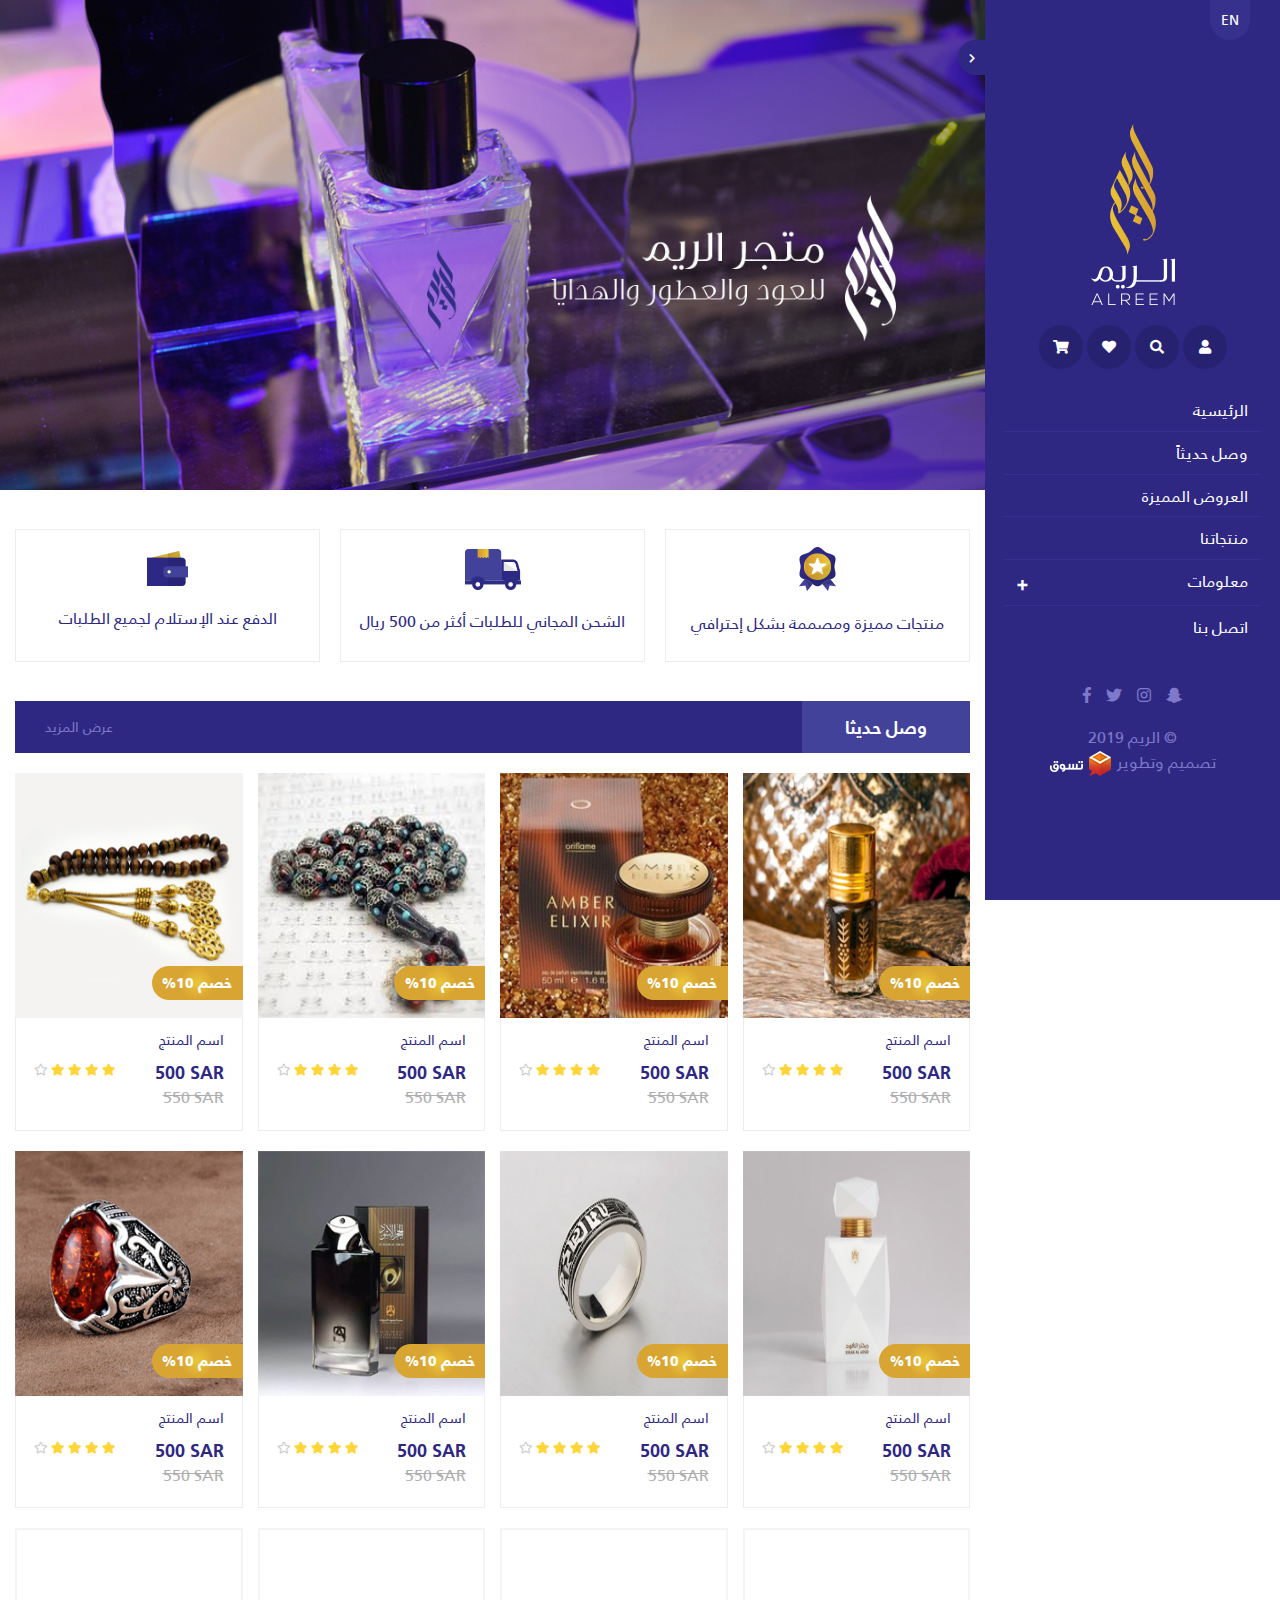
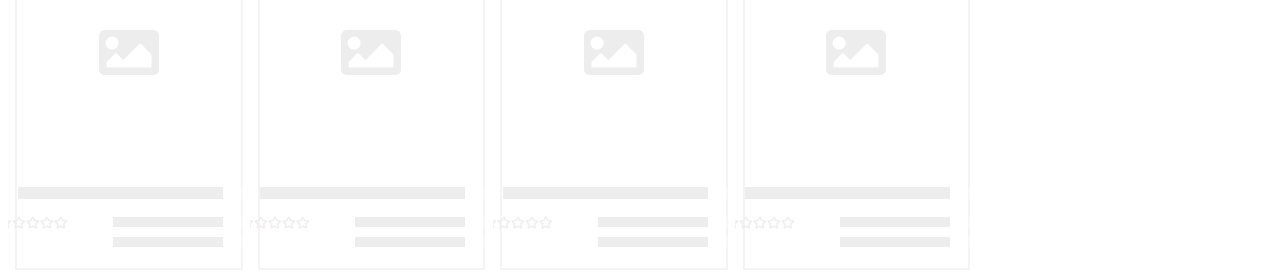
==== commit 2634e4c6: "swiper" ====
--- a/index.html
+++ b/index.html
@@ -362,7 +362,7 @@
               </div>
             </div>
           </div>
-          <div class="col-lg-3 col-md-4 col-sm-6 col-xs-12 placeholder">
+          <div class="col-lg-3 col-md-4 col-sm-6 hidden-xs placeholder">
             <div class="product">
               <div class="product-img">
                 <i class="fas fa-image"></i>
@@ -385,7 +385,7 @@
               </div>
             </div>
           </div>
-          <div class="col-lg-3 col-md-4 col-sm-6 col-xs-12 placeholder">
+          <div class="col-lg-3 col-md-4 hidden-sm hidden-xs placeholder">
             <div class="product">
               <div class="product-img">
                 <i class="fas fa-image"></i>
@@ -408,7 +408,7 @@
               </div>
             </div>
           </div>
-          <div class="col-lg-3 col-md-4 col-sm-6 col-xs-12 placeholder">
+          <div class="col-lg-3 hidden-md hidden-sm hidden-xs placeholder">
             <div class="product">
               <div class="product-img">
                 <i class="fas fa-image"></i>
--- a/css/main.css
+++ b/css/main.css
@@ -86,18 +86,23 @@
 
 .xs-overlay {
   position: fixed;
-  width: 100%;
+  width: 295px;
   height: 100%;
   top: 0;
-  left: 0;
-  z-index: -1;
+  right: 0;
+  z-index: 20;
 }
 @media (max-width: 767px) {
   .xs-overlay {
     background-color: rgba(46, 40, 131, 0.5);
-    z-index: 20;
     display: none;
-  }
+    width: 100%;
+  }
+}
+
+html[dir=ltr] .xs-overlay {
+  right: auto;
+  left: 0;
 }
 
 .side-close {
@@ -143,6 +148,7 @@
 }
 
 .side-bar {
+  overflow-y: auto;
   height: 100%;
   padding: 25px 19px 0;
   background-color: #2e2883;
@@ -166,6 +172,11 @@
 }
 .side-bar .side-wraper {
   min-height: 100%;
+  width: 100%;
+  display: flex;
+  flex-direction: column;
+  align-items: center;
+  justify-content: center;
 }
 
 html[dir=ltr] .side-bar {
@@ -548,6 +559,7 @@
 }
 .side-bar .panel {
   padding: 0 15px;
+  padding-left: 0;
   max-height: 0;
   overflow: hidden;
   transition: max-height 0.5s ease-out;
@@ -562,6 +574,10 @@
 html[dir=ltr] .side-bar .accordion:after {
   float: right;
 }
+html[dir=ltr] .side-bar .panel {
+  padding: 0 15px;
+  padding-right: 0;
+}
 
 .site-body {
   padding: 0;
@@ -582,6 +598,12 @@
 html[dir=ltr] .site-body {
   padding-right: 0;
   padding-left: 295px;
+}
+@media (max-width: 767px) {
+  html[dir=ltr] .site-body {
+    padding-right: 0;
+    padding-left: 0;
+  }
 }
 
 .services {
@@ -1167,47 +1189,41 @@
 }
 
 .height-fix {
-  min-height: 450px;
-}
-
-.swiper-container {
-  position: relative;
-}
-
-.swiper-container img {
-  max-width: 100%;
-  width: 100%;
-}
-
-.swiper-nav {
-  position: absolute;
-  bottom: 50px;
-  left: 50%;
-  display: flex;
-  -webkit-transform: translateX(-50%);
-  -ms-transform: translateX(-50%);
-  -o-transform: translateX(-50%);
-  transform: translateX(-50%);
-  z-index: 99999999;
-}
-
-.swiper-nav > div {
-  width: 34px;
-  height: 34px;
-  cursor: pointer;
-  display: flex;
-  justify-content: center;
-  align-items: center;
-  background-color: rgba(0, 0, 0, 0.8);
-  color: #fff;
-  margin: 0 3px;
-  -webkit-transition: 0.3s ease;
-  -o-transition: 0.3s ease;
-  transition: 0.3s ease;
-}
-
-.swiper-nav > div:hover {
-  background-color: #9e7c5e;
+  min-height: 350px;
+}
+
+body::-webkit-scrollbar {
+  background-color: rgba(46, 40, 131, 0.2);
+  width: 8px;
+}
+
+body::-webkit-scrollbar-thumb {
+  background-color: rgba(46, 40, 131, 0.5);
+  border-radius: 25px;
+}
+body::-webkit-scrollbar-thumb:hover {
+  background-color: rgba(46, 40, 131, 0.7);
+}
+
+body::-webkit-scrollbar-track {
+  background-color: rgba(46, 40, 131, 0.2);
+}
+
+.side-bar::-webkit-scrollbar {
+  background-color: transparent;
+  width: 5px;
+}
+
+.side-bar::-webkit-scrollbar-thumb {
+  background-color: rgba(105, 99, 182, 0.5);
+  border-radius: 25px;
+}
+.side-bar::-webkit-scrollbar-thumb:hover {
+  background-color: #6963b6;
+}
+
+.side-bar::-webkit-scrollbar-track {
+  background-color: transparent;
 }
 
 /*# sourceMappingURL=main.css.map */
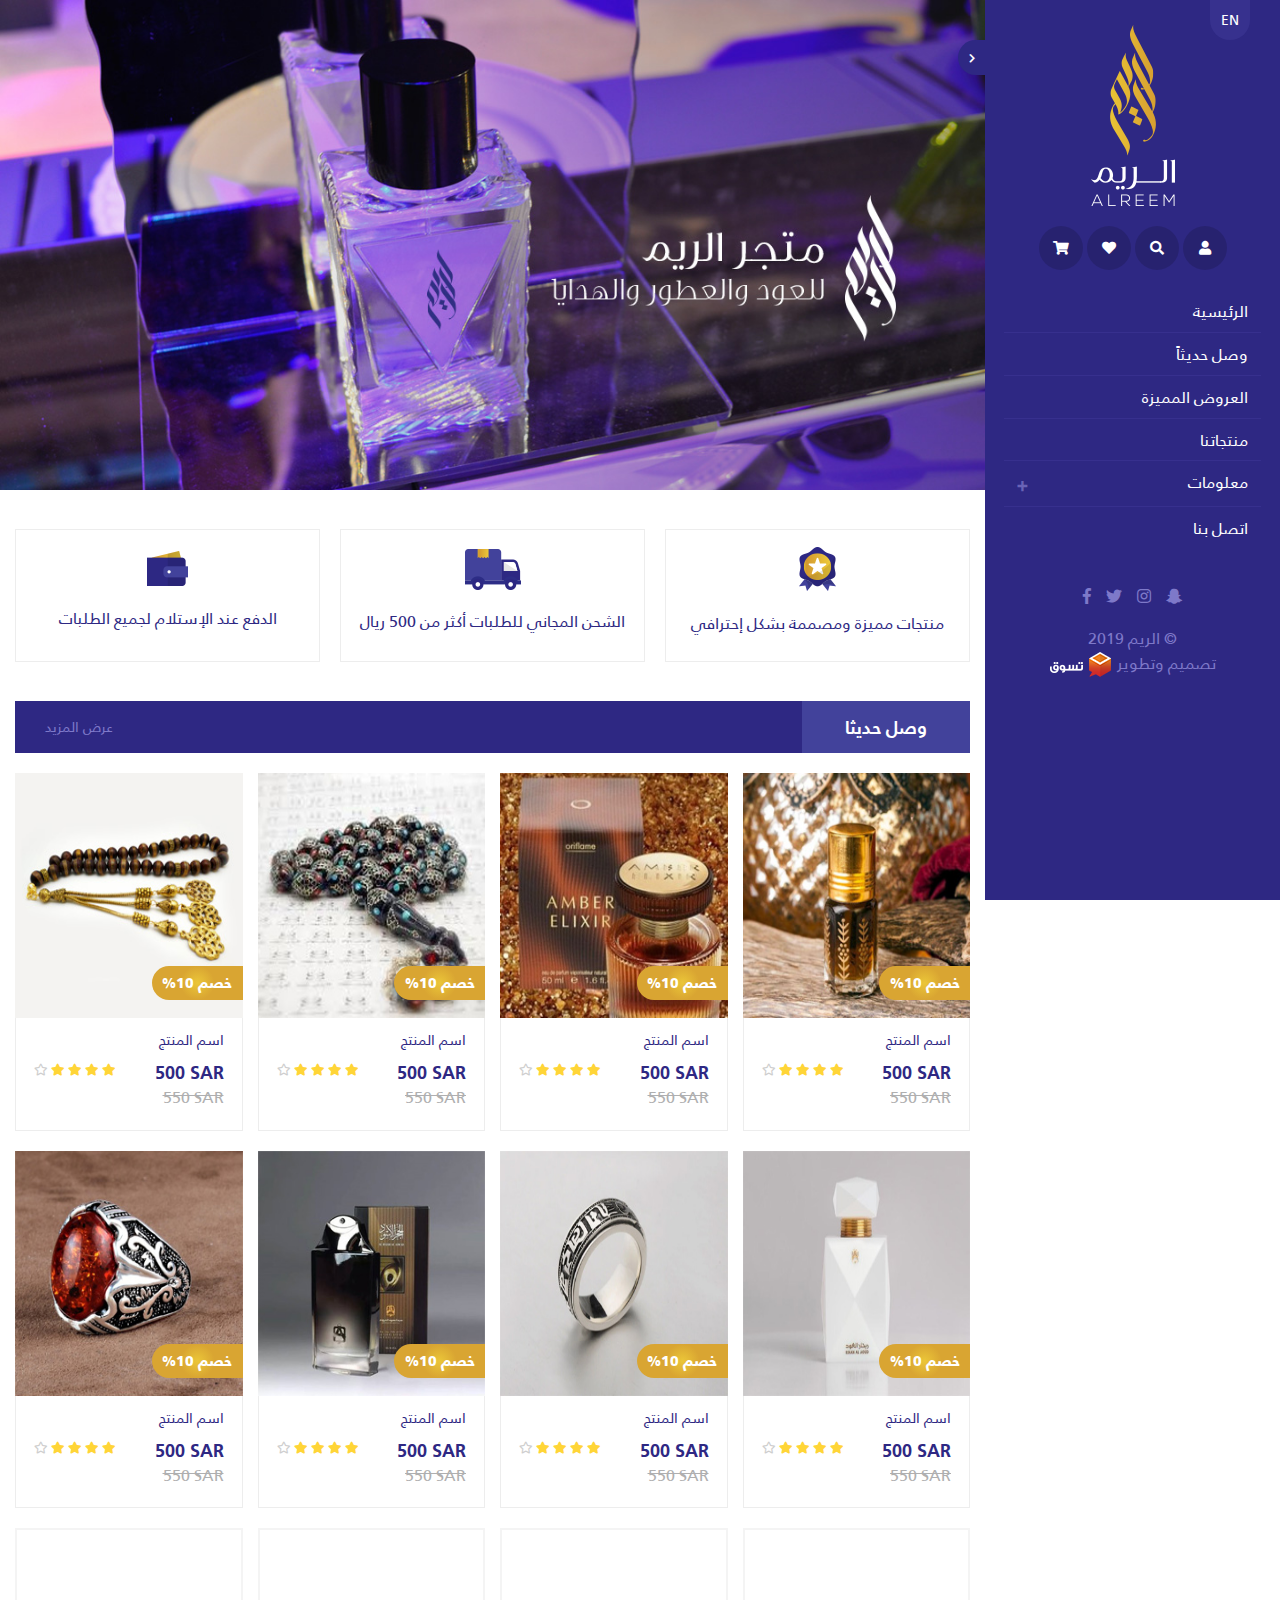
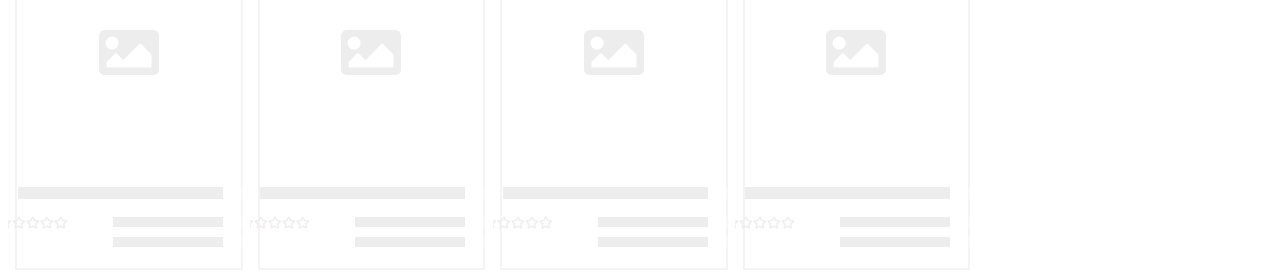
==== commit 1d3dac95: "swiper" ====
--- a/index.html
+++ b/index.html
@@ -81,10 +81,10 @@
     <div id="mainslider" class="swiper-container" dir="rtl">
       <div class="swiper-wrapper">
         <div class="swiper-slide">
-          <img src="images/slider.jpg" class="img-responsive" alt="slide">
+          <a href="#"> <img src="images/slider.jpg" class="img-responsive" alt="slide"></a>
         </div>
         <div class="swiper-slide">
-          <img src="images/slider.jpg" class="img-responsive" alt="slide">
+          <a href="#"> <img src="images/slider.jpg" class="img-responsive" alt="slide"></a>
         </div>
       </div>
       <div class="swiper-pagination"></div>
--- a/css/main.css
+++ b/css/main.css
@@ -171,7 +171,7 @@
   }
 }
 .side-bar .side-wraper {
-  min-height: 100%;
+  min-height: auto;
   width: 100%;
   display: flex;
   flex-direction: column;
@@ -195,7 +195,7 @@
 }
 @media (max-width: 767px) {
   .logo img {
-    width: 30%;
+    width: 50%;
   }
 }
 
@@ -219,8 +219,8 @@
   -webkit-transition: all 0.7s ease-in-out;
   transition: all 0.7s ease-in-out;
 }
-.lang:hover {
-  color: #fff;
+.lang:hover, .lang:active, .lang:focus {
+  color: #d2a138;
 }
 
 html[dir=ltr] .lang {
@@ -254,6 +254,7 @@
 .user-icon a:hover i,
 .user-icon span:hover i {
   animation: scale 1s linear infinite;
+  color: #d2a138;
 }
 @media (max-width: 767px) {
   .user-icon a,
@@ -306,7 +307,7 @@
   color: #fff;
 }
 .link:hover {
-  color: #6963b6;
+  color: #d2a138;
 }
 
 .drop-a {
@@ -542,20 +543,20 @@
 }
 .side-bar .accordion:after {
   content: "+";
-  color: #fff;
+  color: #6963b6;
   font-size: 18px;
   float: left;
   font-weight: bold;
 }
 .side-bar .accordion.active {
-  color: #6963b6;
+  color: #d2a138;
 }
 .side-bar .accordion.active:after {
   content: "−";
-  color: #6963b6;
+  color: #d2a138;
 }
 .side-bar .accordion:hover:after {
-  color: #6963b6;
+  color: #d2a138;
 }
 .side-bar .panel {
   padding: 0 15px;
@@ -1191,6 +1192,11 @@
 .height-fix {
   min-height: 350px;
 }
+@media (max-width: 767px) {
+  .height-fix {
+    min-height: 400px;
+  }
+}
 
 body::-webkit-scrollbar {
   background-color: rgba(46, 40, 131, 0.2);
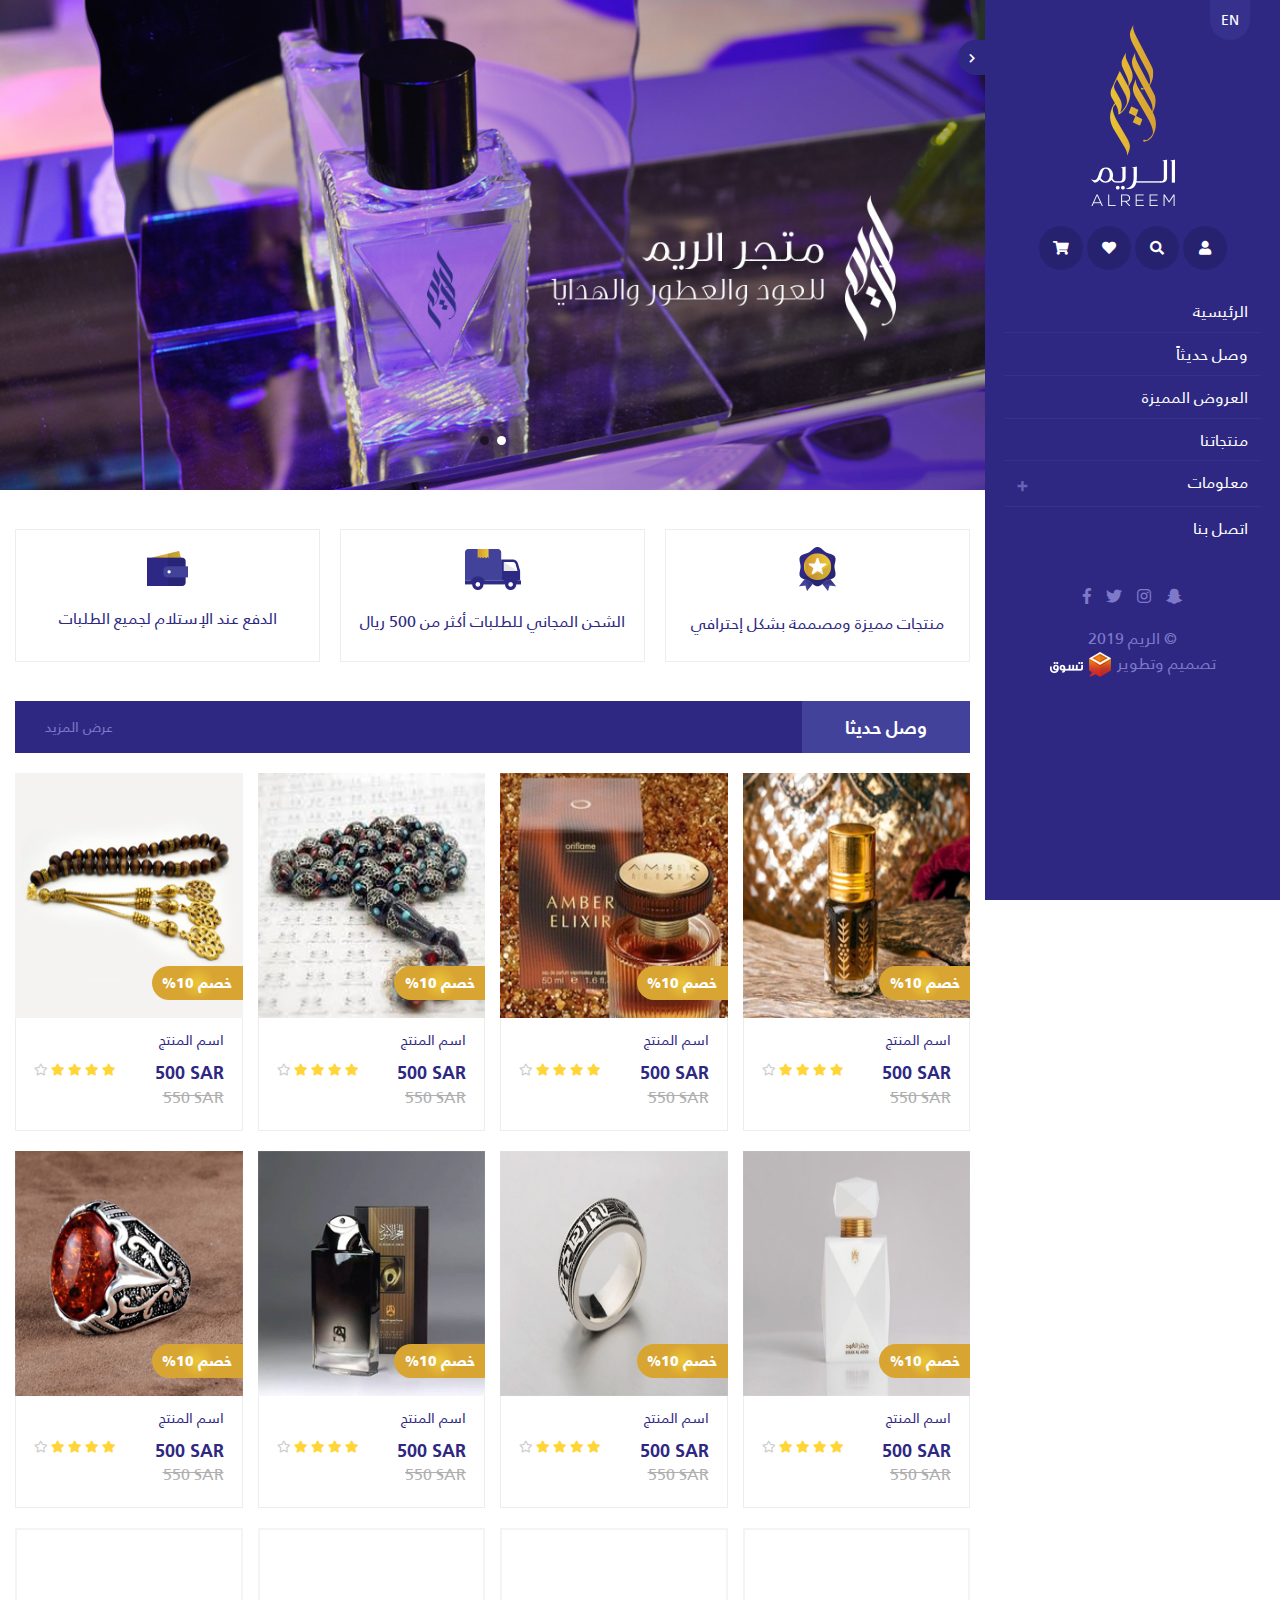
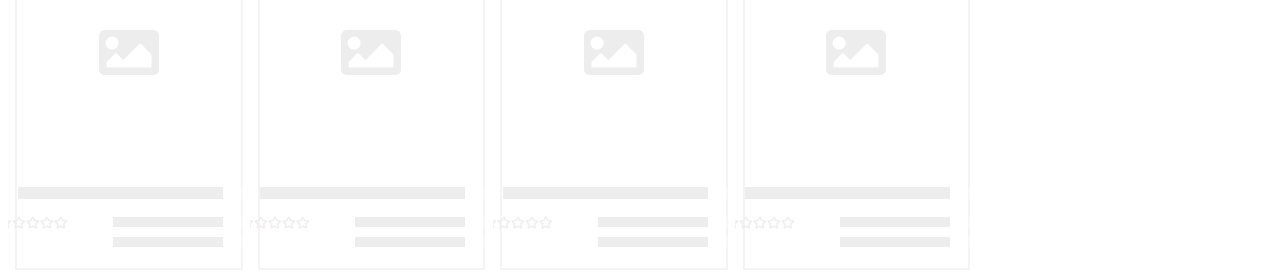
==== commit b87f4d09: "swiper" ====
--- a/index.html
+++ b/index.html
@@ -16,10 +16,50 @@
 </head>
 
 <body>
+
   <span class="side-close">
     <i class="fas fa-chevron-right"></i>
   </span>
   <div class="xs-overlay">
+    <div class="our-products">
+      <a href="#" class="cat fix">
+        <div class="cat-img"><img src="images/pro4.jpg" class="img-responsive" alt=""></div>
+        <p>العود</p>
+      </a>
+      <a href="#" class="cat fix">
+        <div class="cat-img"><img src="images/pro4.jpg" class="img-responsive" alt=""></div>
+        <p>المسك</p>
+      </a>
+      <a href="#" class="cat fix">
+        <div class="cat-img"><img src="images/pro4.jpg" class="img-responsive" alt=""></div>
+        <p>العنبر</p>
+      </a>
+      <a href="#" class="cat fix">
+        <div class="cat-img"><img src="images/pro4.jpg" class="img-responsive" alt=""></div>
+        <p>البخور</p>
+      </a>
+      <a href="#" class="cat fix">
+        <div class="cat-img"><img src="images/pro4.jpg" class="img-responsive" alt=""></div>
+        <p>العطور</p>
+      </a>
+      <a href="#" class="cat fix">
+        <div class="cat-img"><img src="images/pro4.jpg" class="img-responsive" alt=""></div>
+        <p>المخلطات</p>
+      </a>
+      <a href="#" class="cat fix">
+        <div class="cat-img"><img src="images/pro4.jpg" class="img-responsive" alt=""></div>
+        <p>الخواتم الرجالية</p>
+      </a>
+      <a href="#" class="cat fix">
+        <div class="cat-img"><img src="images/pro4.jpg" class="img-responsive" alt=""></div>
+        <p>السبح</p>
+      </a>
+      <a href="#" class="cat fix">
+        <div class="cat-img"><img src="images/pro4.jpg" class="img-responsive" alt=""></div>
+        <p>الهدايا</p>
+      </a>
+
+    </div>
     <div class="side-bar">
       <div class="side-wraper">
         <a href="index-en.html" class="lang fix">EN</a>
@@ -35,7 +75,7 @@
             <li class="link-li"><a href="#" class="link fix">الرئيسية</a></li>
             <li class="link-li"><a href="#" class="link fix">وصل حديثاً</a></li>
             <li class="link-li"><a href="#" class="link fix">العروض المميزة</a></li>
-            <li class="link-li"><a href="#" class="link fix">منتجاتنا</a></li>
+            <li class="link-li mega-product-btn"><a href="#" class="link fix">منتجاتنا</a></li>
             <li class="link-li"><a class="link fix drop accordion">معلومات</a>
               <div class="panel">
                 <ul class="droplinks list-unstyled">
--- a/css/main.css
+++ b/css/main.css
@@ -1198,6 +1198,11 @@
   }
 }
 
+.cat-fix {
+  width: 1040px !important;
+  opacity: 1 !important;
+}
+
 body::-webkit-scrollbar {
   background-color: rgba(46, 40, 131, 0.2);
   width: 8px;
@@ -1232,4 +1237,64 @@
   background-color: transparent;
 }
 
+.our-products {
+  position: absolute;
+  right: 295px;
+  width: 0;
+  opacity: 0;
+  background-color: #f7f7f7;
+  z-index: 99999;
+  height: auto;
+  display: flex;
+  flex-wrap: wrap;
+  padding: 20px 10px 5px;
+  top: 200px;
+  -moz-transition: all 0.7s ease-in-out;
+  -o-transition: all 0.7s ease-in-out;
+  -webkit-transition: all 0.7s ease-in-out;
+  transition: all 0.7s ease-in-out;
+}
+
+.cat {
+  margin: 0 10px 35px;
+  display: flex;
+  justify-content: center;
+  align-items: center;
+  flex-direction: column;
+  font-size: 16px;
+  color: #2e2883;
+  -moz-transition: all 0.7s ease-in-out;
+  -o-transition: all 0.7s ease-in-out;
+  -webkit-transition: all 0.7s ease-in-out;
+  transition: all 0.7s ease-in-out;
+  overflow: hidden;
+}
+.cat .cat-img {
+  border: 1px solid #ededed;
+  width: 150px;
+  height: 150px;
+  overflow: hidden;
+  -moz-transition: all 0.7s ease-in-out;
+  -o-transition: all 0.7s ease-in-out;
+  -webkit-transition: all 0.7s ease-in-out;
+  transition: all 0.7s ease-in-out;
+}
+.cat img {
+  width: 100%;
+  height: 100%;
+  -moz-transition: all 0.7s ease-in-out;
+  -o-transition: all 0.7s ease-in-out;
+  -webkit-transition: all 0.7s ease-in-out;
+  transition: all 0.7s ease-in-out;
+}
+.cat:hover {
+  color: #d2a138;
+}
+.cat:hover .cat-img {
+  border: 1px solid #d2a138;
+}
+.cat:hover img {
+  transform: scale(1.1);
+}
+
 /*# sourceMappingURL=main.css.map */
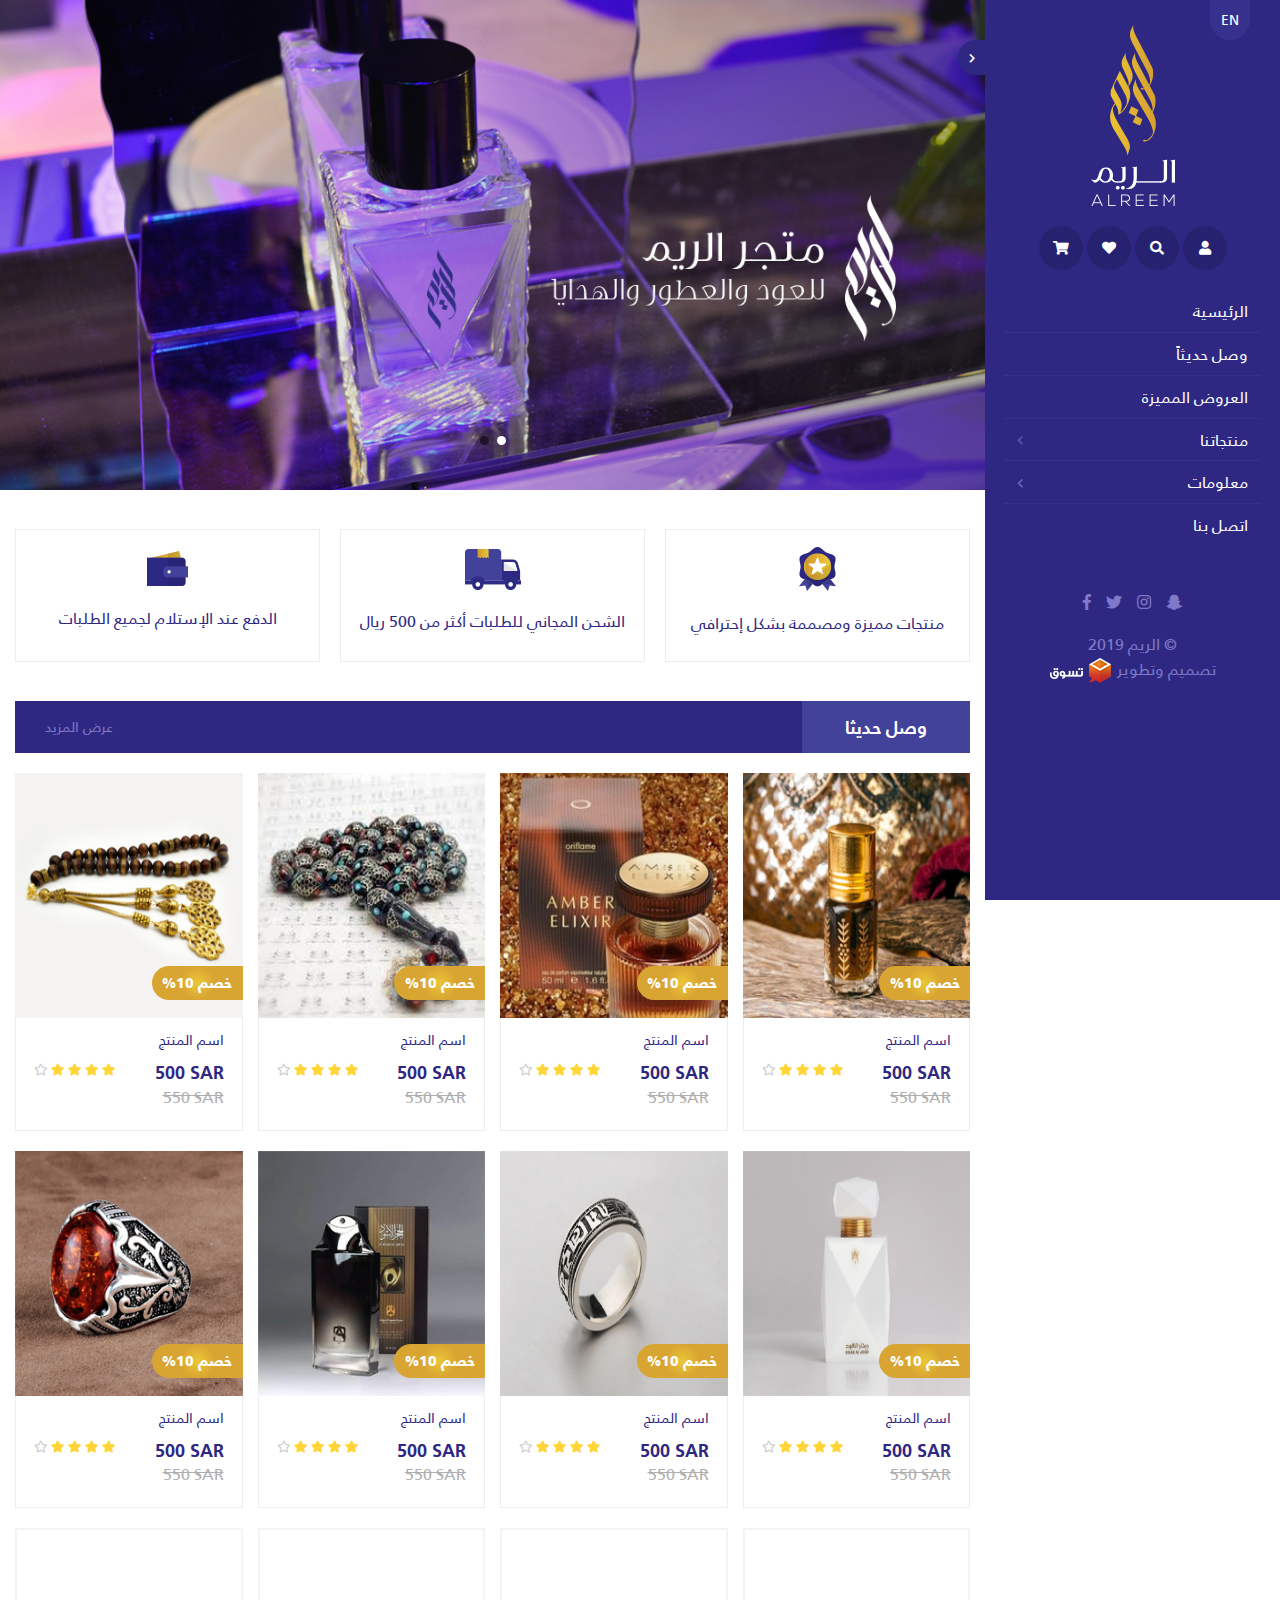
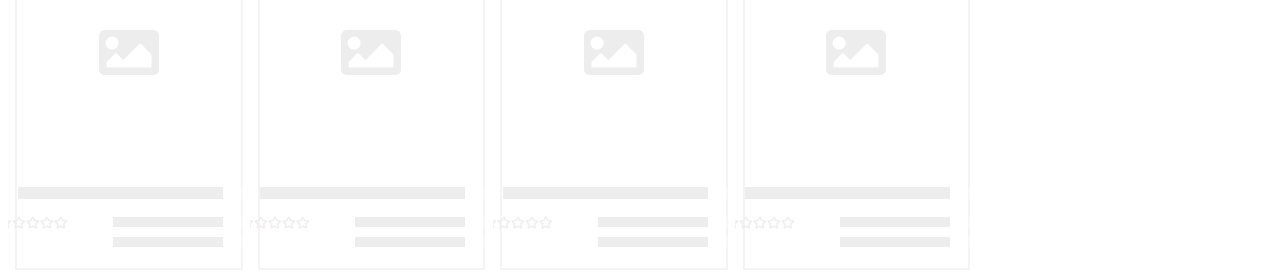
==== commit a2644481: "fix" ====
--- a/index.html
+++ b/index.html
@@ -23,39 +23,39 @@
   <div class="xs-overlay">
     <div class="our-products">
       <a href="#" class="cat fix">
-        <div class="cat-img"><img src="images/pro4.jpg" class="img-responsive" alt=""></div>
+        <div class="cat-img"><img src="images/cat1.jpg" class="img-responsive" alt=""></div>
         <p>العود</p>
       </a>
       <a href="#" class="cat fix">
-        <div class="cat-img"><img src="images/pro4.jpg" class="img-responsive" alt=""></div>
+        <div class="cat-img"><img src="images/cat2.jpg" class="img-responsive" alt=""></div>
         <p>المسك</p>
       </a>
       <a href="#" class="cat fix">
-        <div class="cat-img"><img src="images/pro4.jpg" class="img-responsive" alt=""></div>
+        <div class="cat-img"><img src="images/cat3.jpg" class="img-responsive" alt=""></div>
         <p>العنبر</p>
       </a>
       <a href="#" class="cat fix">
-        <div class="cat-img"><img src="images/pro4.jpg" class="img-responsive" alt=""></div>
+        <div class="cat-img"><img src="images/cat4.jpg" class="img-responsive" alt=""></div>
         <p>البخور</p>
       </a>
       <a href="#" class="cat fix">
-        <div class="cat-img"><img src="images/pro4.jpg" class="img-responsive" alt=""></div>
+        <div class="cat-img"><img src="images/cat5.jpg" class="img-responsive" alt=""></div>
         <p>العطور</p>
       </a>
       <a href="#" class="cat fix">
-        <div class="cat-img"><img src="images/pro4.jpg" class="img-responsive" alt=""></div>
+        <div class="cat-img"><img src="images/cat6.jpg" class="img-responsive" alt=""></div>
         <p>المخلطات</p>
       </a>
       <a href="#" class="cat fix">
-        <div class="cat-img"><img src="images/pro4.jpg" class="img-responsive" alt=""></div>
+        <div class="cat-img"><img src="images/cat7.jpg" class="img-responsive" alt=""></div>
         <p>الخواتم الرجالية</p>
       </a>
       <a href="#" class="cat fix">
-        <div class="cat-img"><img src="images/pro4.jpg" class="img-responsive" alt=""></div>
+        <div class="cat-img"><img src="images/cat8.jpg" class="img-responsive" alt=""></div>
         <p>السبح</p>
       </a>
       <a href="#" class="cat fix">
-        <div class="cat-img"><img src="images/pro4.jpg" class="img-responsive" alt=""></div>
+        <div class="cat-img"><img src="images/cat9.jpg" class="img-responsive" alt=""></div>
         <p>الهدايا</p>
       </a>
 
@@ -75,8 +75,9 @@
             <li class="link-li"><a href="#" class="link fix">الرئيسية</a></li>
             <li class="link-li"><a href="#" class="link fix">وصل حديثاً</a></li>
             <li class="link-li"><a href="#" class="link fix">العروض المميزة</a></li>
-            <li class="link-li mega-product-btn"><a href="#" class="link fix">منتجاتنا</a></li>
-            <li class="link-li"><a class="link fix drop accordion">معلومات</a>
+            <li class="link-li mega-product-btn"><a class="link fix">منتجاتنا</a><i class="fas fa-chevron-left"></i>
+            </li>
+            <li class="link-li"><a class="link fix drop accordion">معلومات <i class="fas fa-chevron-left"></i></a>
               <div class="panel">
                 <ul class="droplinks list-unstyled">
                   <li><a href="#" class="link fix dropitem">من نحن</a></li>
--- a/css/main.css
+++ b/css/main.css
@@ -1,4 +1,3 @@
-@charset "UTF-8";
 body {
   font-family: roman;
 }
@@ -269,7 +268,7 @@
   display: flex;
   flex-direction: column;
   width: 100%;
-  position: absolute;
+  position: relative;
   top: 0;
   right: 0;
   height: auto;
@@ -370,17 +369,11 @@
 .card {
   position: relative;
   width: 100%;
-  min-height: 250px;
   overflow: hidden;
   -moz-transition: all 0.7s ease-in-out;
   -o-transition: all 0.7s ease-in-out;
   -webkit-transition: all 0.7s ease-in-out;
   transition: all 0.7s ease-in-out;
-}
-@media (max-width: 767px) {
-  .card {
-    min-height: 300px;
-  }
 }
 
 #search {
@@ -540,22 +533,26 @@
   cursor: pointer;
   width: 100%;
   transition: 0.5s;
-}
-.side-bar .accordion:after {
-  content: "+";
+  display: flex;
+  align-items: center;
+  justify-content: space-between;
+}
+.side-bar .accordion i {
   color: #6963b6;
-  font-size: 18px;
-  float: left;
-  font-weight: bold;
+  font-size: 10px;
+  -moz-transition: all 0.5s ease-in-out;
+  -o-transition: all 0.5s ease-in-out;
+  -webkit-transition: all 0.5s ease-in-out;
+  transition: all 0.5s ease-in-out;
 }
 .side-bar .accordion.active {
   color: #d2a138;
 }
-.side-bar .accordion.active:after {
-  content: "−";
+.side-bar .accordion.active i {
   color: #d2a138;
-}
-.side-bar .accordion:hover:after {
+  transform: rotate(-90deg);
+}
+.side-bar .accordion:hover i {
   color: #d2a138;
 }
 .side-bar .panel {
@@ -572,8 +569,8 @@
   z-index: 99999;
 }
 
-html[dir=ltr] .side-bar .accordion:after {
-  float: right;
+html[dir=ltr] .side-bar .accordion.active i {
+  transform: rotate(90deg);
 }
 html[dir=ltr] .side-bar .panel {
   padding: 0 15px;
@@ -1249,6 +1246,7 @@
   flex-wrap: wrap;
   padding: 20px 10px 5px;
   top: 200px;
+  overflow: hidden;
   -moz-transition: all 0.7s ease-in-out;
   -o-transition: all 0.7s ease-in-out;
   -webkit-transition: all 0.7s ease-in-out;
@@ -1278,10 +1276,14 @@
   -o-transition: all 0.7s ease-in-out;
   -webkit-transition: all 0.7s ease-in-out;
   transition: all 0.7s ease-in-out;
+  display: flex;
+  align-items: center;
+  justify-content: center;
+  background-color: #fff;
+  overflow: hidden;
+  margin-bottom: 6px;
 }
 .cat img {
-  width: 100%;
-  height: 100%;
   -moz-transition: all 0.7s ease-in-out;
   -o-transition: all 0.7s ease-in-out;
   -webkit-transition: all 0.7s ease-in-out;
@@ -1296,5 +1298,41 @@
 .cat:hover img {
   transform: scale(1.1);
 }
+@media (max-width: 767px) {
+  .cat {
+    display: none;
+  }
+}
+
+html[dir=ltr] .our-products {
+  right: auto;
+  left: 295px;
+}
+
+.mega-product-btn {
+  display: flex;
+  justify-content: space-between;
+  cursor: pointer;
+  align-items: center;
+  width: 100%;
+  -moz-transition: all 0.3s ease-in-out;
+  -o-transition: all 0.3s ease-in-out;
+  -webkit-transition: all 0.3s ease-in-out;
+  transition: all 0.3s ease-in-out;
+}
+.mega-product-btn i {
+  font-size: 10px;
+  color: #5a54b0;
+  -moz-transition: all 0.3s ease-in-out;
+  -o-transition: all 0.3s ease-in-out;
+  -webkit-transition: all 0.3s ease-in-out;
+  transition: all 0.3s ease-in-out;
+}
+.mega-product-btn:hover i {
+  color: #d2a138;
+}
+.mega-product-btn:hover a {
+  color: #d2a138;
+}
 
 /*# sourceMappingURL=main.css.map */
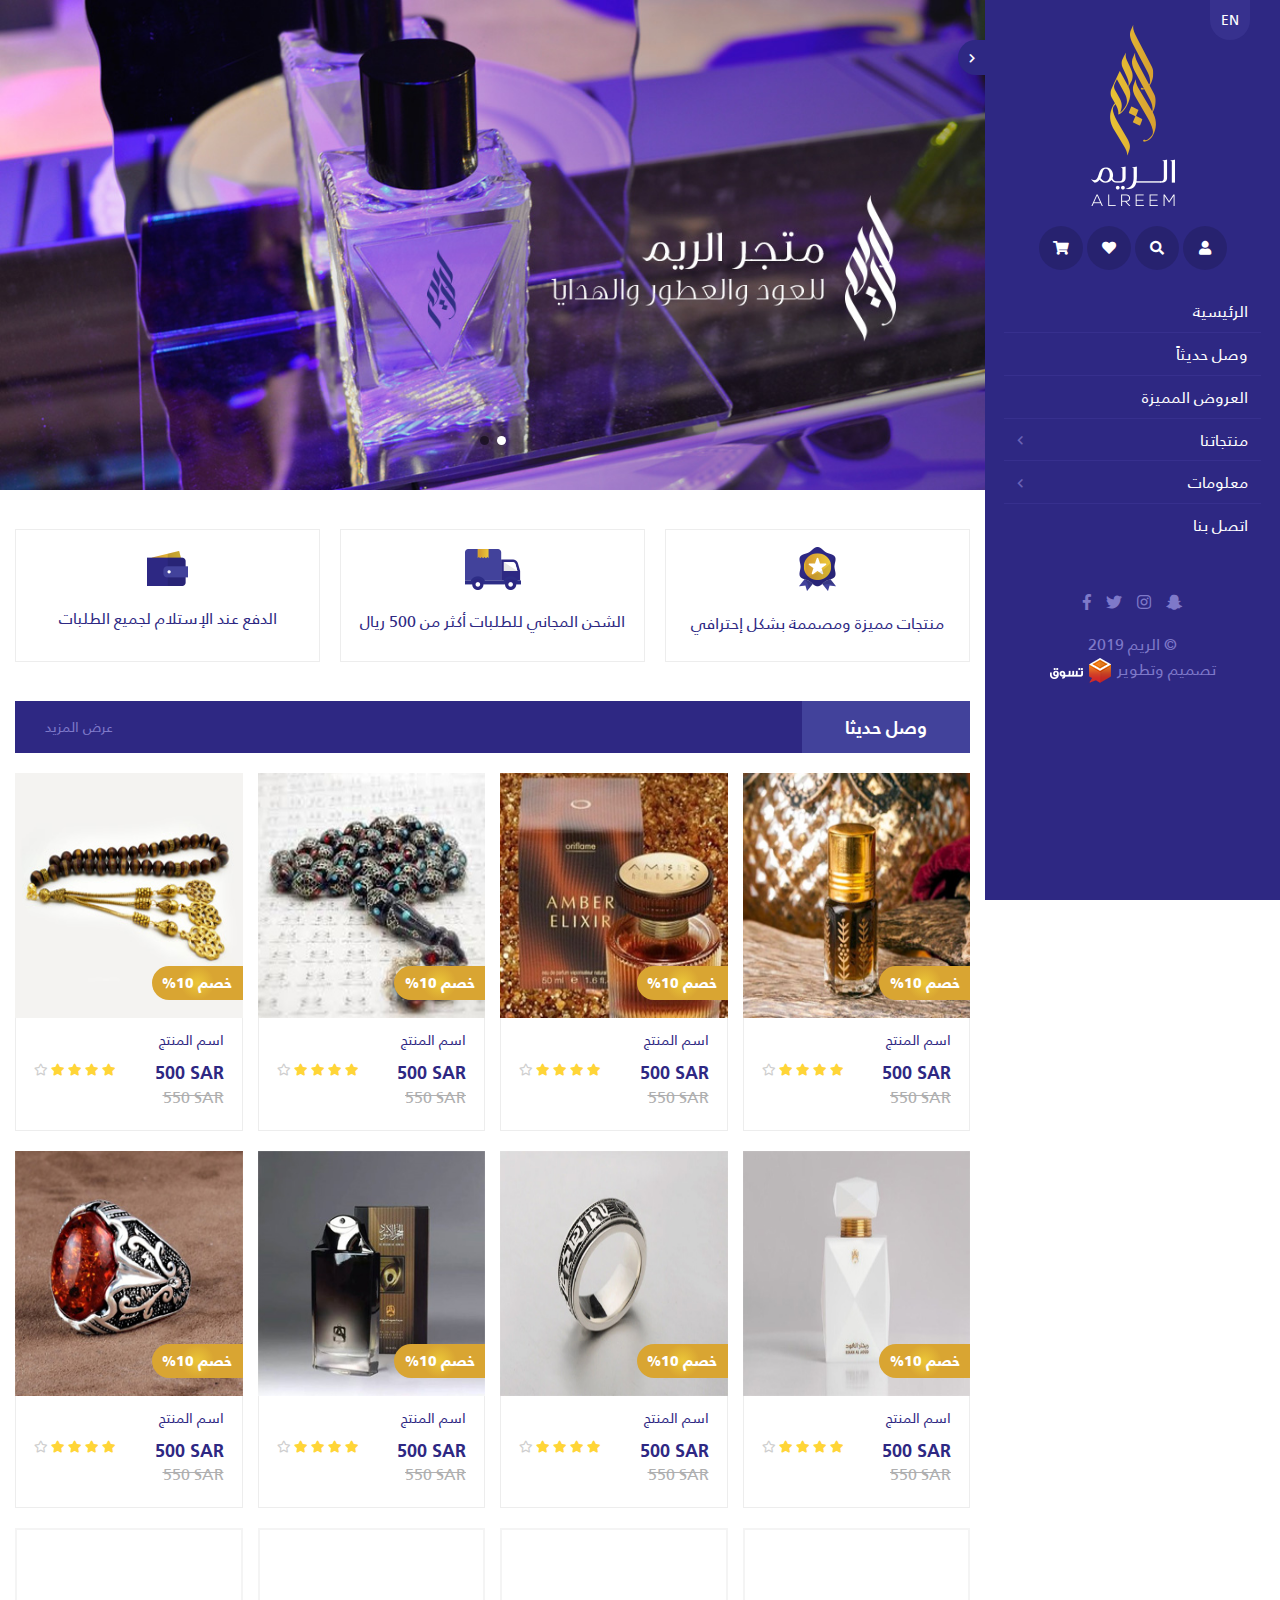
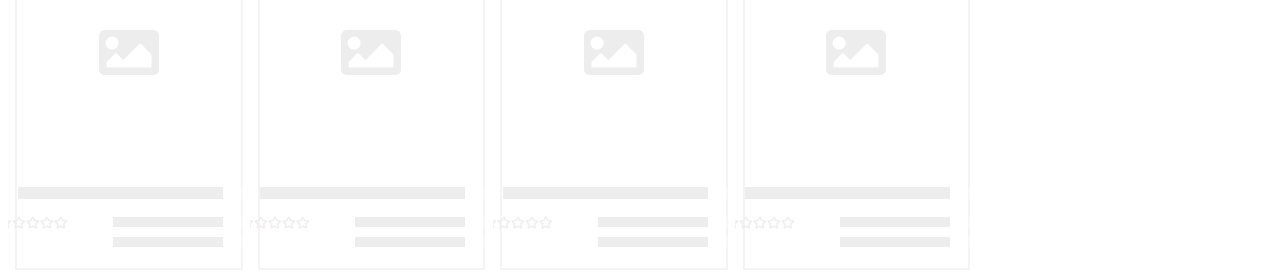
==== commit 51a69bd5: "fix" ====
--- a/index.html
+++ b/index.html
@@ -75,7 +75,21 @@
             <li class="link-li"><a href="#" class="link fix">الرئيسية</a></li>
             <li class="link-li"><a href="#" class="link fix">وصل حديثاً</a></li>
             <li class="link-li"><a href="#" class="link fix">العروض المميزة</a></li>
-            <li class="link-li mega-product-btn"><a class="link fix">منتجاتنا</a><i class="fas fa-chevron-left"></i>
+            <li class="link-li mega-product-btn"><a class="link fix drop accordion">منتجاتنا<i
+                  class="fas fa-chevron-left"></i></a></i>
+              <div class="cats">
+                <ul class="droplinks list-unstyled">
+                  <li><a href="#" class="link fix dropitem">العود</a></li>
+                  <li><a href="#" class="link fix dropitem">المسك</a></li>
+                  <li><a href="#" class="link fix dropitem">العنبر</a></li>
+                  <li><a href="#" class="link fix dropitem">البخور</a></li>
+                  <li><a href="#" class="link fix dropitem">العطور</a></li>
+                  <li><a href="#" class="link fix dropitem">المخلطات</a></li>
+                  <li><a href="#" class="link fix dropitem">الخواتم الرجالية</a></li>
+                  <li><a href="#" class="link fix dropitem">السبح</a></li>
+                  <li><a href="#" class="link fix dropitem">الهدايا</a></li>
+                </ul>
+              </div>
             </li>
             <li class="link-li"><a class="link fix drop accordion">معلومات <i class="fas fa-chevron-left"></i></a>
               <div class="panel">
--- a/css/main.css
+++ b/css/main.css
@@ -527,6 +527,10 @@
 .swiper-pagination-bullet-active {
   opacity: 1;
   background: #fff;
+}
+
+.mega-product-btn .cats {
+  display: none;
 }
 
 .side-bar .accordion {
@@ -567,6 +571,7 @@
   background-color: transparent;
   margin-bottom: 0;
   z-index: 99999;
+  display: block;
 }
 
 html[dir=ltr] .side-bar .accordion.active i {
@@ -1240,7 +1245,7 @@
   width: 0;
   opacity: 0;
   background-color: #f7f7f7;
-  z-index: 99999;
+  z-index: -1;
   height: auto;
   display: flex;
   flex-wrap: wrap;
@@ -1251,6 +1256,11 @@
   -o-transition: all 0.7s ease-in-out;
   -webkit-transition: all 0.7s ease-in-out;
   transition: all 0.7s ease-in-out;
+}
+@media (max-width: 992px) {
+  .our-products {
+    display: none;
+  }
 }
 
 .cat {
@@ -1298,11 +1308,6 @@
 .cat:hover img {
   transform: scale(1.1);
 }
-@media (max-width: 767px) {
-  .cat {
-    display: none;
-  }
-}
 
 html[dir=ltr] .our-products {
   right: auto;
@@ -1310,15 +1315,18 @@
 }
 
 .mega-product-btn {
-  display: flex;
-  justify-content: space-between;
-  cursor: pointer;
-  align-items: center;
   width: 100%;
   -moz-transition: all 0.3s ease-in-out;
   -o-transition: all 0.3s ease-in-out;
   -webkit-transition: all 0.3s ease-in-out;
   transition: all 0.3s ease-in-out;
+}
+.mega-product-btn a {
+  display: flex;
+  justify-content: space-between;
+  cursor: pointer;
+  align-items: center;
+  width: 100%;
 }
 .mega-product-btn i {
   font-size: 10px;
@@ -1331,7 +1339,7 @@
 .mega-product-btn:hover i {
   color: #d2a138;
 }
-.mega-product-btn:hover a {
+.mega-product-btn:hover .link-li a.link {
   color: #d2a138;
 }
 
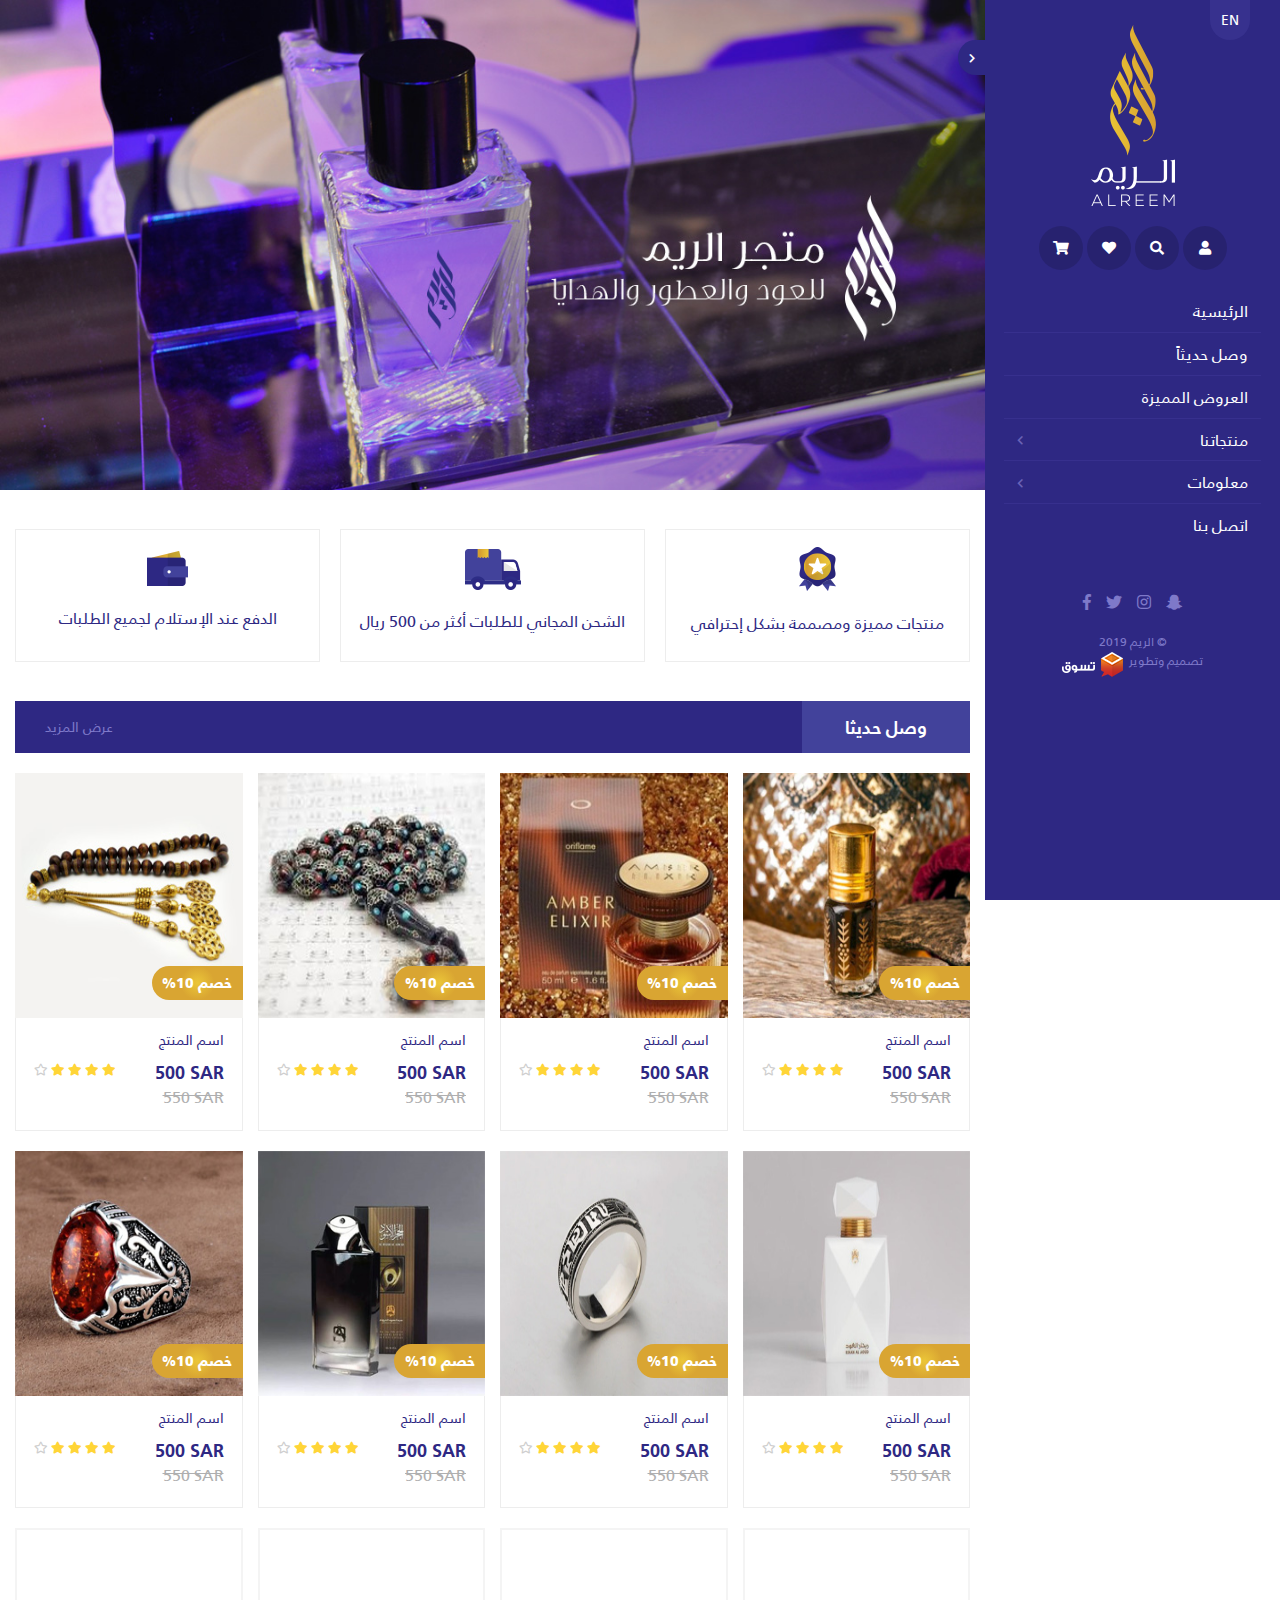
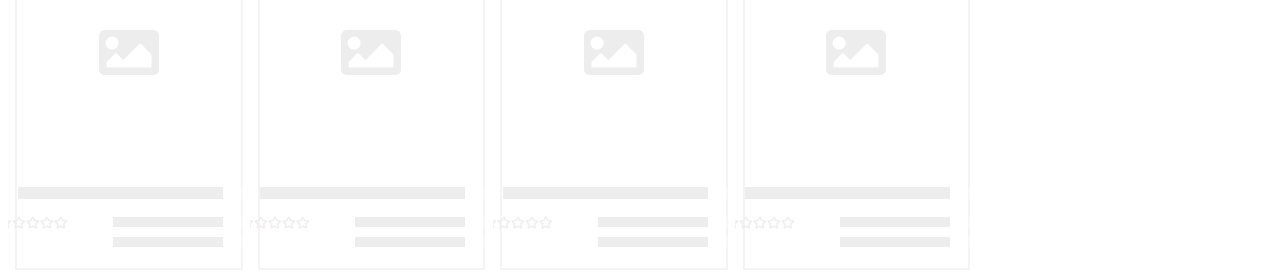
==== commit 6ba0da5e: "fix" ====
--- a/index.html
+++ b/index.html
@@ -108,6 +108,7 @@
               <input type="text" placeholder="البحث">
               <button><i class="fa fa-search"></i></button>
             </div>
+
           </div>
         </div>
 
--- a/css/main.css
+++ b/css/main.css
@@ -93,7 +93,7 @@
 }
 @media (max-width: 767px) {
   .xs-overlay {
-    background-color: rgba(46, 40, 131, 0.5);
+    background-color: rgba(0, 0, 0, 0.5);
     display: none;
     width: 100%;
   }
@@ -219,7 +219,8 @@
   transition: all 0.7s ease-in-out;
 }
 .lang:hover, .lang:active, .lang:focus {
-  color: #d2a138;
+  background-color: #fff;
+  color: #2e2883;
 }
 
 html[dir=ltr] .lang {
@@ -250,10 +251,14 @@
   font-size: 14px;
   cursor: pointer;
 }
+.user-icon a:hover,
+.user-icon span:hover {
+  background-color: #fff;
+}
 .user-icon a:hover i,
 .user-icon span:hover i {
   animation: scale 1s linear infinite;
-  color: #d2a138;
+  color: #2e2883;
 }
 @media (max-width: 767px) {
   .user-icon a,
@@ -352,7 +357,7 @@
 .copyrights p {
   margin: 0;
   color: #7e79c9;
-  font-size: 16px;
+  font-size: 12px;
   display: flex;
   justify-content: center;
   margin-bottom: 2px;
@@ -398,11 +403,11 @@
   width: 100%;
   border: none;
   background-color: transparent;
-  color: #fff;
+  color: #7e79c9;
   outline: none !important;
   box-shadow: none !important;
   border: none;
-  border-bottom: 1px solid #fff;
+  border-bottom: 1px solid #5a54b0;
   padding: 0 20px;
   height: 100%;
   -moz-transition: all 0.3s ease-in-out;
@@ -410,8 +415,11 @@
   -webkit-transition: all 0.3s ease-in-out;
   transition: all 0.3s ease-in-out;
 }
+#search input::placeholder {
+  color: #7e79c9;
+}
 #search input:focus {
-  border-bottom: 1px solid #5a54b0;
+  border-bottom: 1px solid #fff;
 }
 #search button {
   top: 0;
@@ -434,10 +442,6 @@
   color: #7e79c9;
 }
 
-html[dir=ltr] #search {
-  left: -260px;
-  right: 0;
-}
 html[dir=ltr] #search button {
   left: auto;
   right: 0;
@@ -460,8 +464,23 @@
 }
 
 html[dir=ltr] .close-btn {
-  left: 0;
+  left: auto;
   right: 30px;
+}
+
+.dropitem {
+  color: #aba7ec;
+  -moz-transition: all 0.3s ease-in-out;
+  -o-transition: all 0.3s ease-in-out;
+  -webkit-transition: all 0.3s ease-in-out;
+  transition: all 0.3s ease-in-out;
+}
+.dropitem:hover {
+  color: #fff;
+}
+
+.droplinks li {
+  margin: 5px 0;
 }
 
 .swiper-container {
@@ -1252,10 +1271,10 @@
   padding: 20px 10px 5px;
   top: 200px;
   overflow: hidden;
-  -moz-transition: all 0.7s ease-in-out;
-  -o-transition: all 0.7s ease-in-out;
-  -webkit-transition: all 0.7s ease-in-out;
-  transition: all 0.7s ease-in-out;
+  -moz-transition: all 0.3s ease-in-out;
+  -o-transition: all 0.3s ease-in-out;
+  -webkit-transition: all 0.3s ease-in-out;
+  transition: all 0.3s ease-in-out;
 }
 @media (max-width: 992px) {
   .our-products {
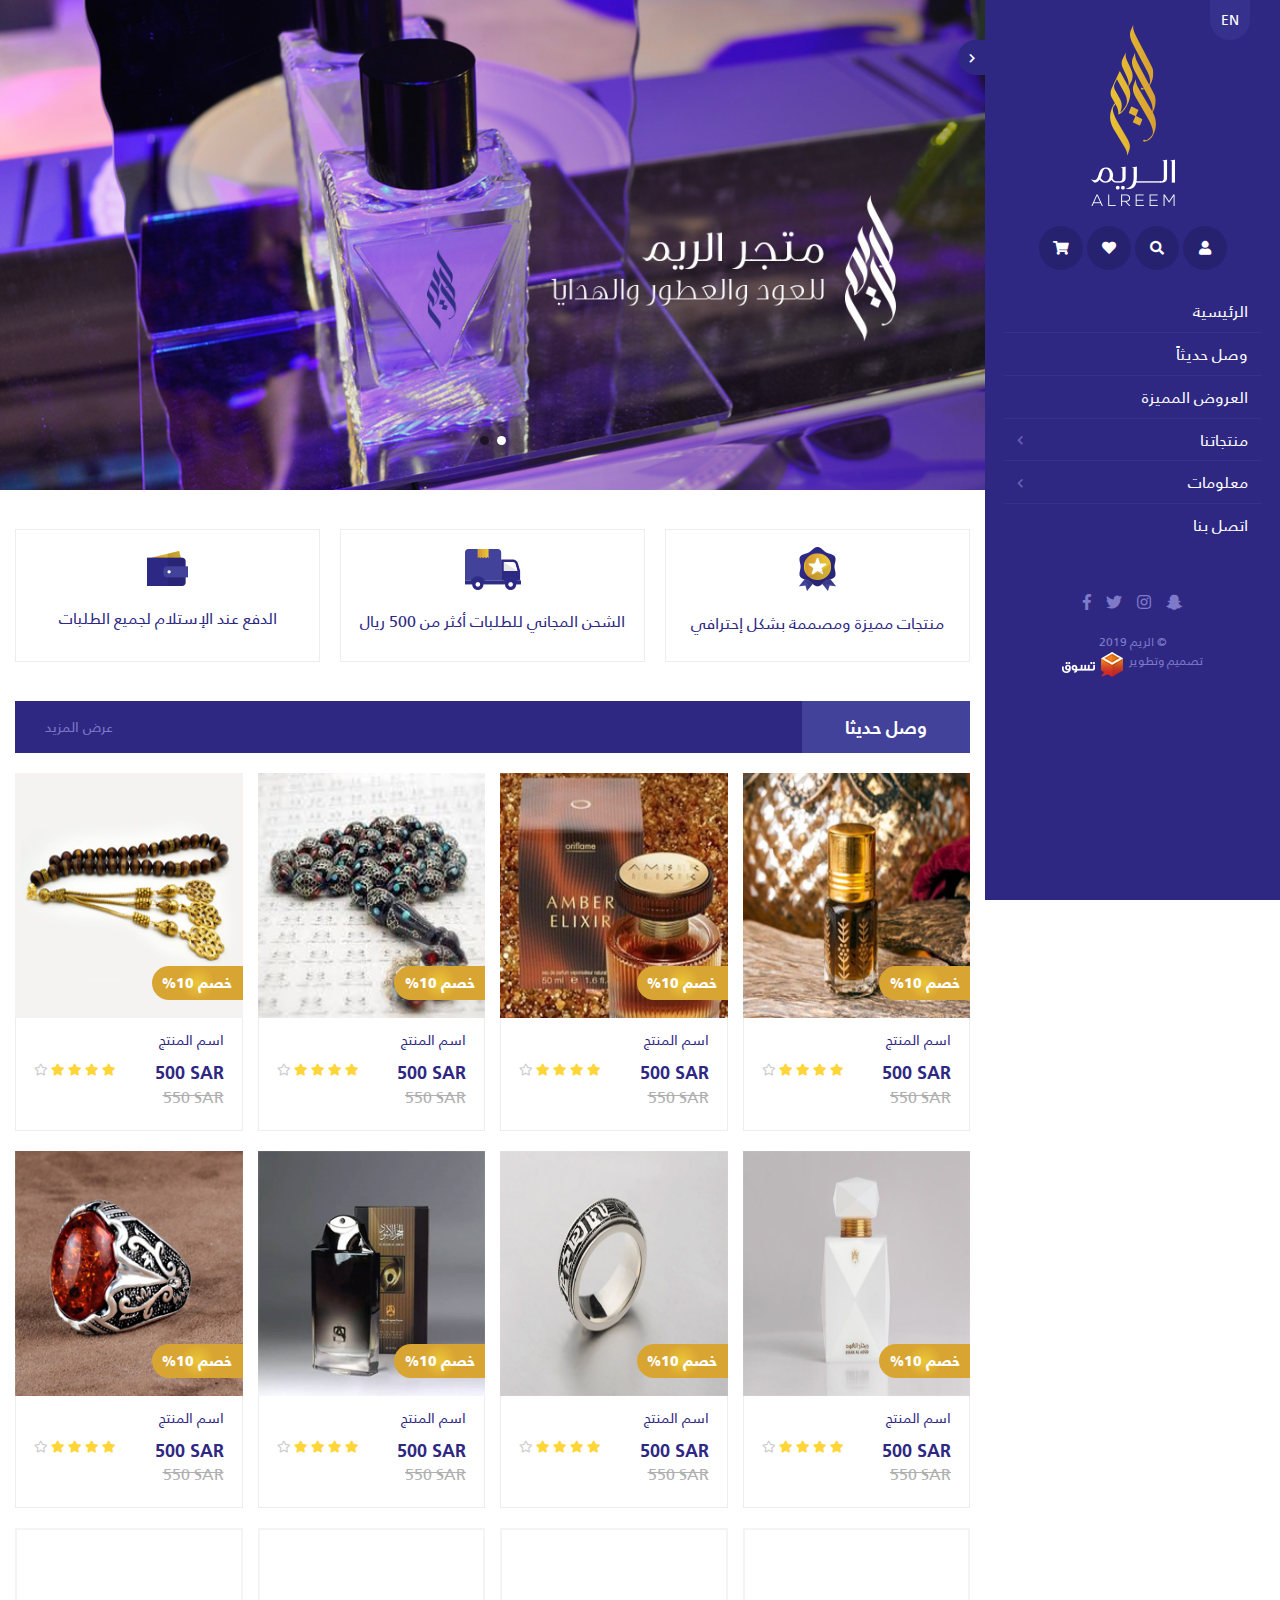
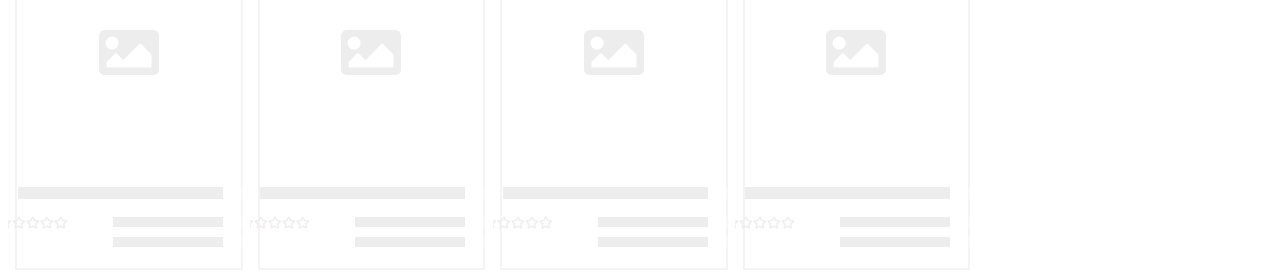
==== commit ead0f2ad: "fix" ====
--- a/index.html
+++ b/index.html
@@ -106,9 +106,12 @@
           <div id="search">
             <div class="searchbox">
               <input type="text" placeholder="البحث">
-              <button><i class="fa fa-search"></i></button>
-            </div>
-
+              <button class="search-btn"><i class="fa fa-search"></i></button>
+            </div>
+            <div class="backtonav">
+              <button id="backbtn"><i class="fa fa-angle-right"></i></button>
+              <span>الرجوع للقائمة الرئيسية</span>
+            </div>
           </div>
         </div>
 
--- a/css/main.css
+++ b/css/main.css
@@ -388,7 +388,7 @@
   right: -260px;
   height: 100%;
   display: flex;
-  justify-content: center;
+  flex-direction: column;
   padding-top: 50px;
   -moz-transition: all 0.7s ease-in-out;
   -o-transition: all 0.7s ease-in-out;
@@ -421,7 +421,7 @@
 #search input:focus {
   border-bottom: 1px solid #fff;
 }
-#search button {
+#search .search-btn {
   top: 0;
   left: 0;
   position: absolute;
@@ -438,7 +438,7 @@
   -webkit-transition: all 0.3s ease-in-out;
   transition: all 0.3s ease-in-out;
 }
-#search button:hover {
+#search .search-btn:hover {
   color: #7e79c9;
 }
 
@@ -481,6 +481,39 @@
 
 .droplinks li {
   margin: 5px 0;
+}
+
+.backtonav {
+  display: flex;
+  align-items: center;
+  flex-direction: column;
+  color: #fff;
+  font-size: 15px;
+  margin-top: 50px;
+}
+
+#backbtn {
+  border-radius: 50%;
+  background-color: rgba(0, 0, 0, 0.149);
+  color: #fff;
+  width: 44px;
+  height: 44px;
+  display: flex;
+  justify-content: center;
+  align-items: center;
+  font-size: 14px;
+  cursor: pointer;
+  border: none;
+  outline: none;
+  box-shadow: none;
+  margin-bottom: 10px;
+}
+#backbtn:hover {
+  background-color: #fff;
+}
+#backbtn:hover i {
+  animation: scale 1s linear infinite;
+  color: #2e2883;
 }
 
 .swiper-container {
